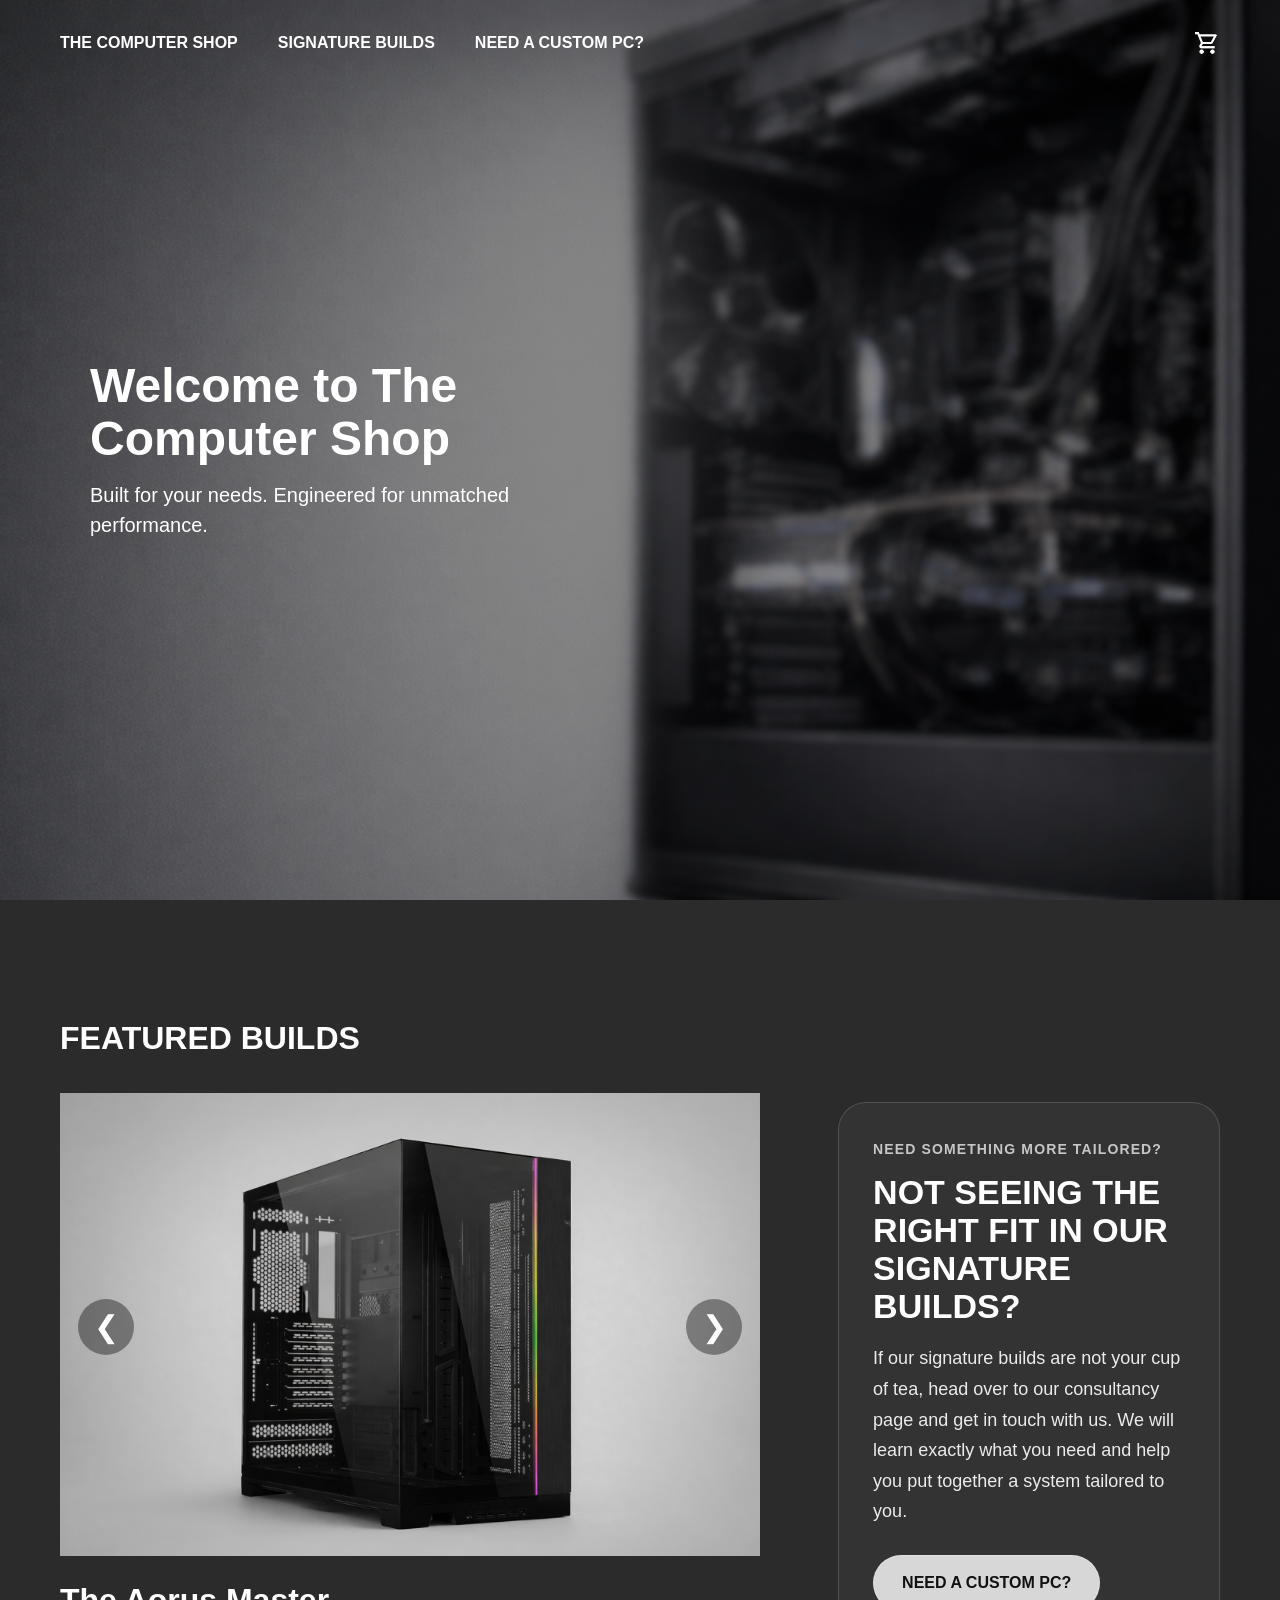
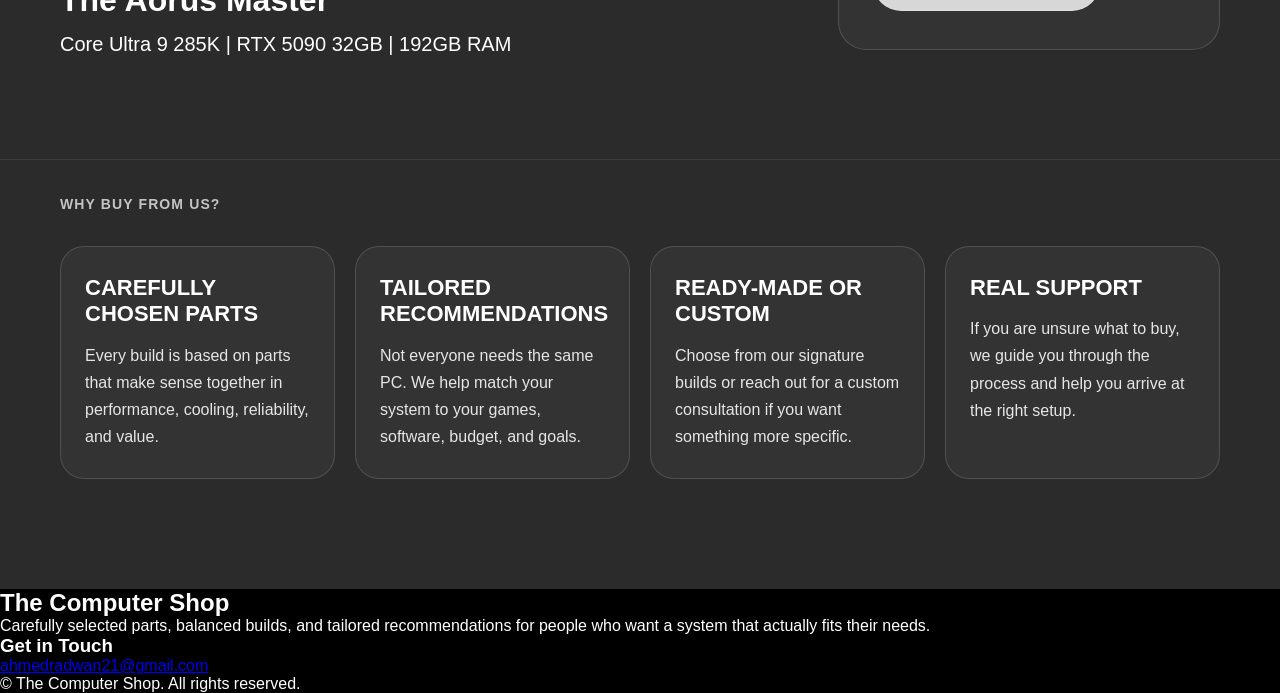
==== index.html @ 3eac86d7 "Update index.html" ====
<!DOCTYPE html>
<html lang="en">
<head>
  <meta charset="UTF-8" />
  <meta name="viewport" content="width=device-width, initial-scale=1.0" />
  <title>The Computer Shop</title>
  <link rel="icon" type="image/png" href="favicon.png" />
  <link rel="stylesheet" href="style.css" />
</head>
<body>
  <header class="navbar">
  <div class="nav-left">
    <a href="index.html" class="site-title">The Computer Shop</a>
<a href="signature-builds.html" class="nav-link">Signature Builds</a>
<a href="consultation.html" class="nav-link">Need a Custom PC?</a>
  </div>

  <div class="nav-right">
    <a href="cart.html" class="nav-cart-link" aria-label="Cart">
  <img src="cart-icon.png" alt="Cart">
  <span class="nav-cart-count">0</span>
</a>
  </div>
</header>

  <main>
    <section class="hero" id="home">
      <div class="overlay"></div>
      <div class="hero-content">
        <div class="text-box">
          <h1>Welcome to The Computer Shop</h1>
          <p>Built for your needs. Engineered for unmatched performance.</p>
        </div>
      </div>
    </section>

<section class="featured-builds featured-builds-split">
  <div class="featured-builds-split-layout">
    <div class="featured-builds-main">
      <div class="featured-builds-header">
        <h2>Featured Builds</h2>
      </div>

      <div class="featured-carousel">
        <div class="featured-carousel-window">
          <div class="featured-carousel-track">
            <article class="featured-slide active">
              <a href="build.html?build=build1" class="featured-image-link">
                <div class="featured-image-frame">
                  <img src="build1.png" alt="The Aorus Master">
                  <div class="carousel-progress">
                    <div class="carousel-progress-fill"></div>
                  </div>
                </div>
              </a>
              <div class="featured-slide-info">
                <h3>The Aorus Master</h3>
                <p>Core Ultra 9 285K | RTX 5090 32GB | 192GB RAM</p>
              </div>
            </article>

            <article class="featured-slide">
              <a href="build.html?build=build2" class="featured-image-link">
                <div class="featured-image-frame">
                  <img src="build2.png" alt="The Aorus Elite">
                  <div class="carousel-progress">
                    <div class="carousel-progress-fill"></div>
                  </div>
                </div>
              </a>
              <div class="featured-slide-info">
                <h3>The Aorus Elite</h3>
                <p>Core Ultra 7 265K | RTX 5070 Ti 16GB | 96GB RAM</p>
              </div>
            </article>

            <article class="featured-slide">
              <a href="build.html?build=build3" class="featured-image-link">
                <div class="featured-image-frame">
                  <img src="build3.png" alt="Aorus Core">
                  <div class="carousel-progress">
                    <div class="carousel-progress-fill"></div>
                  </div>
                </div>
              </a>
              <div class="featured-slide-info">
                <h3>Aorus Core</h3>
                <p>Core Ultra 5 245K | RTX 5060 Ti 16GB | 48GB RAM</p>
              </div>
            </article>

            <article class="featured-slide">
              <a href="build.html?build=build5" class="featured-image-link">
                <div class="featured-image-frame">
                  <img src="build5.png" alt="The Asus Strix">
                  <div class="carousel-progress">
                    <div class="carousel-progress-fill"></div>
                  </div>
                </div>
              </a>
              <div class="featured-slide-info">
                <h3>The Asus Strix</h3>
                <p>Core Ultra 7 265K | RTX 5070 Ti 16GB | 64GB RAM</p>
              </div>
            </article>
          </div>

          <button class="carousel-arrow carousel-arrow-left" aria-label="Previous build">&#10094;</button>
          <button class="carousel-arrow carousel-arrow-right" aria-label="Next build">&#10095;</button>
        </div>
      </div>
    </div>

    <aside class="featured-builds-side">
      <div class="featured-consultation-card">
        <p class="featured-consultation-eyebrow">Need something more tailored?</p>
        <h2>Not seeing the right fit in our Signature Builds?</h2>
        <p class="featured-consultation-text">
          If our signature builds are not your cup of tea, head over to our consultancy page and get in touch with us.
          We will learn exactly what you need and help you put together a system tailored to you.
        </p>
        <a href="consultation.html" class="featured-consultation-button">Need a Custom PC?</a>
      </div>
    </aside>
  </div>
</section>

<section class="about-section">
  <div class="about-section-inner">
    <div class="about-section-header">
      <p class="about-section-eyebrow">Why Buy From Us?</p>
    </div>

    <div class="about-grid">
      <article class="about-card">
        <h3>Carefully Chosen Parts</h3>
        <p>
          Every build is based on parts that make sense together in performance, cooling, reliability, and value.
        </p>
      </article>

      <article class="about-card">
        <h3>Tailored Recommendations</h3>
        <p>
          Not everyone needs the same PC. We help match your system to your games, software, budget, and goals.
        </p>
      </article>

      <article class="about-card">
        <h3>Ready-Made or Custom</h3>
        <p>
          Choose from our signature builds or reach out for a custom consultation if you want something more specific.
        </p>
      </article>

      <article class="about-card">
        <h3>Real Support</h3>
        <p>
          If you are unsure what to buy, we guide you through the process and help you arrive at the right setup.
        </p>
      </article>
    </div>
  </div>
</section>

<footer class="site-footer">
  <div class="site-footer-inner">
    <div class="site-footer-grid">
      <div class="site-footer-column site-footer-brand">
        <h2>The Computer Shop</h2>
        <p>
          Carefully selected parts, balanced builds, and tailored recommendations
          for people who want a system that actually fits their needs.
        </p>
      </div>

      <div class="site-footer-column">
        <h3>Get in Touch</h3>
        <ul class="site-footer-links">
          <li><a href="mailto:ahmedradwan21@gmail.com">ahmedradwan21@gmail.com</a></li>
        </ul>
      </div>
    </div>

    <div class="site-footer-bottom">
      <p>© The Computer Shop. All rights reserved.</p>
    </div>
  </div>
</footer>
  </main>

  <script src="script.js"></script>
</body>
</html>
---- style.css ----
* {
  margin: 0;
  padding: 0;
  box-sizing: border-box;
}

body {
  font-family: Arial, sans-serif;
  background-color: #000;
  color: white;
  opacity: 0;
  transition: opacity 0.4s ease;
}

body.page-visible {
  opacity: 1;
}

body.page-leaving {
  opacity: 0;
}

.navbar {
  position: absolute;
  top: 0;
  left: 0;
  width: 100%;
  padding: 30px 60px;
  z-index: 10;
  display: flex;
  align-items: center;
  justify-content: space-between;
}

.nav-left {
  display: flex;
  gap: 40px;
  align-items: center;
}

.nav-link {
  color: white;
  text-decoration: none;
  font-size: 16px;
  font-weight: bold;
  text-transform: uppercase;
}

.site-title {
  color: white;
  text-decoration: none;
  font-size: 16px;
  font-weight: bold;
  text-transform: uppercase;
}

.nav-right {
  display: flex;
  align-items: center;
  margin-left: auto;
}

.nav-cart-link {
  position: relative;
  text-decoration: none;
  display: flex;
  align-items: center;
  justify-content: center;
  opacity: 1;
  transition: opacity 0.2s ease;
}

.nav-cart-link img {
  width: 26px;
  height: 26px;
  display: block;
  object-fit: contain;
}

.nav-cart-link:hover {
  opacity: 0.72;
}

.nav-cart-count {
  position: absolute;
  top: -8px;
  right: -10px;
  min-width: 18px;
  height: 18px;
  padding: 0 5px;
  border-radius: 999px;
  background: #ffffff;
  color: #1f1f1f;
  font-size: 11px;
  font-weight: 700;
  line-height: 18px;
  text-align: center;
  display: none;
}

.hero {
  position: relative;
  width: 100%;
  height: 100vh;
  background-image: url("hero.png");
  background-size: cover;
  background-position: center;
  background-repeat: no-repeat;
}

.overlay {
  position: absolute;
  inset: 0;
  background: rgba(0, 0, 0, 0.45);
}

.hero-content {
  position: relative;
  z-index: 2;
  height: 100%;
  display: flex;
  align-items: center;
  padding: 0 60px;
}

.text-box {
  max-width: 600px;
  background: transparent;
  padding: 30px;
}

.text-box h1 {
  font-size: 48px;
  margin-bottom: 15px;
  line-height: 1.1;
}

.text-box p {
  font-size: 20px;
  line-height: 1.5;
}

/* Homepage featured builds carousel */

.featured-builds {
  background: #2a2b2a;
  padding: 120px 0 100px;
}

.featured-builds-split {
  padding: 120px 60px 100px;
}

.featured-builds-split-layout {
  max-width: 1400px;
  margin: 0 auto;
  display: grid;
  grid-template-columns: minmax(0, 1.65fr) minmax(360px, 0.9fr);
  gap: 78px;
  align-items: start;
}

.featured-builds-main {
  min-width: 0;
}

.featured-builds-split .featured-builds-header,
.featured-builds-split .featured-carousel {
  max-width: none;
  margin: 0;
  padding: 0;
}

.featured-builds-split .featured-builds-header {
  margin-bottom: 36px;
}

.featured-builds-split .featured-carousel-window {
  width: 100%;
  max-width: none;
}

.featured-builds-side {
  padding-top: 82px;
}

.featured-consultation-card {
  padding: 38px 34px;
  border: 1px solid rgba(255, 255, 255, 0.14);
  border-radius: 28px;
  background: rgba(255, 255, 255, 0.04);
}

.featured-consultation-eyebrow {
  font-size: 14px;
  font-weight: bold;
  letter-spacing: 0.08em;
  text-transform: uppercase;
  color: rgba(255, 255, 255, 0.72);
  margin-bottom: 16px;
}

.featured-consultation-card h2 {
  font-size: 34px;
  line-height: 1.12;
  margin-bottom: 18px;
  text-transform: uppercase;
}

.featured-consultation-text {
  font-size: 18px;
  line-height: 1.7;
  color: rgba(255, 255, 255, 0.9);
  margin-bottom: 28px;
}

.featured-consultation-button {
  display: inline-flex;
  align-items: center;
  justify-content: center;
  min-height: 56px;
  padding: 0 28px;
  border: 1px solid rgba(255, 255, 255, 0.22);
  border-radius: 999px;
  background: #d8d7d7;
  color: #111111;
  font-size: 16px;
  font-weight: bold;
  text-transform: uppercase;
  text-decoration: none;
  transition: background 0.2s ease, transform 0.2s ease;
}

.featured-consultation-button:hover {
  background: #cfcfcf;
}

.featured-consultation-button:active {
  transform: translateY(1px);
}

.featured-builds-header {
  width: 100%;
  max-width: 1200px;
  margin: 0 auto 36px;
  padding: 0 60px;
}

.featured-builds-header h2 {
  color: white;
  font-size: 32px;
  font-weight: bold;
  text-transform: uppercase;
}

.featured-carousel {
  width: 100%;
  max-width: 1200px;
  margin: 0 auto;
  padding: 0 60px;
}

.featured-carousel-window {
  position: relative;
  width: min(62%, 760px);
  margin: 0;
  overflow: hidden;
}

.featured-carousel-track {
  display: flex;
  width: 100%;
  transition: transform 0.8s cubic-bezier(0.22, 0.61, 0.36, 1);
  will-change: transform;
}

.featured-slide {
  flex: 0 0 100%;
  min-width: 100%;
  display: block;
}

.featured-image-frame {
  position: relative;
  width: 100%;
  overflow: hidden;
  background: rgba(255, 255, 255, 0.03);
}

.featured-image-link {
  display: block;
  text-decoration: none;
}

.featured-image-frame img {
  width: 100%;
  display: block;
}

.featured-slide-info {
  margin-top: 22px;
}

.featured-slide-info h3 {
  color: white;
  font-size: 32px;
  font-weight: bold;
  margin-bottom: 10px;
}

.featured-slide-info p {
  color: white;
  font-size: 20px;
  line-height: 1.5;
}

.carousel-progress {
  position: absolute;
  left: 0;
  right: 0;
  bottom: 0;
  height: 4px;
  background: rgba(255, 255, 255, 0.12);
  overflow: hidden;
}

.carousel-progress-fill {
  width: 0;
  height: 100%;
  background: #2A2B2A;
}

.carousel-arrow {
  position: absolute;
  top: 50%;
  transform: translateY(-50%);
  width: 56px;
  height: 56px;
  border: none;
  border-radius: 999px;
  background: rgba(0, 0, 0, 0.38);
  color: white;
  display: flex;
  align-items: center;
  justify-content: center;
  font-size: 30px;
  line-height: 1;
  cursor: pointer;
  z-index: 10;
  transition: background 0.2s ease, transform 0.2s ease;
}

.carousel-arrow:hover {
  background: rgba(0, 0, 0, 0.62);
}

.carousel-arrow-left {
  left: 18px;
}

.carousel-arrow-right {
  right: 18px;
}

/* Older builds page styles */

.builds-page {
  min-height: 100vh;
  background-color: #000;
  padding-top: 120px;
}

.builds-hero {
  text-align: center;
  padding: 20px 60px 30px;
}

.page-title {
  font-size: 48px;
  font-weight: bold;
  text-transform: uppercase;
}

.builds-layout {
  display: grid;
  grid-template-columns: 300px 1fr;
  gap: 35px;
  padding: 10px 60px 60px;
  align-items: start;
}

.filters-sidebar {
  background: #1a1a1a;
  padding: 10px 0;
}

.filter-group {
  border-top: 1px solid rgba(255, 255, 255, 0.12);
}

.filter-group:last-child {
  border-bottom: 1px solid rgba(255, 255, 255, 0.12);
}

.filter-header {
  width: 100%;
  background: transparent;
  border: none;
  color: white;
  padding: 24px 26px;
  display: flex;
  align-items: center;
  justify-content: space-between;
  font-size: 18px;
  font-weight: bold;
  text-align: left;
  cursor: pointer;
}

.filter-arrow {
  font-size: 24px;
  line-height: 1;
  transition: transform 0.2s ease;
}

.filter-options {
  display: none;
  padding: 0 26px 22px;
}

.filter-group.open .filter-options {
  display: block;
}

.filter-group.open .filter-arrow {
  transform: rotate(180deg);
}

.filter-options label {
  display: block;
  font-size: 15px;
  margin-bottom: 14px;
  color: rgba(255, 255, 255, 0.9);
  cursor: pointer;
}

.filter-options input {
  margin-right: 10px;
}

.builds-content {
  min-width: 0;
}

.builds-grid {
  display: grid;
  grid-template-columns: repeat(4, minmax(0, 1fr));
  gap: 20px;
}

.build-card {
  background: rgba(255, 255, 255, 0.04);
  border: 1px solid rgba(255, 255, 255, 0.08);
  overflow: hidden;
}

.build-image {
  width: 100%;
  height: 220px;
  object-fit: cover;
  display: block;
}

.build-specs {
  padding: 16px;
  font-size: 14px;
  line-height: 1.5;
  color: white;
}

.no-results {
  display: none;
  margin-top: 20px;
  padding: 18px;
  background: rgba(255, 255, 255, 0.04);
  border: 1px solid rgba(255, 255, 255, 0.08);
}

/* Signature builds page */

.signature-page {
  min-height: 100vh;
  background: #2a2b2a;
  padding-top: 120px;
}

.signature-header {
  text-align: center;
  padding: 20px 60px 35px;
}

.signature-header h1 {
  color: white;
  font-size: 16px;
  font-weight: bold;
  text-transform: uppercase;
}

.signature-layout {
  display: grid;
  grid-template-columns: 280px 1fr;
  gap: 50px;
  max-width: 1500px;
  margin: 260px auto 0;
  padding: 0 120px 60px;
  align-items: start;
}

.filters-panel {
  background: transparent;
  padding: 0 28px 0 0;
}

.filter-item {
  border-top: 1px solid rgba(255, 255, 255, 0.08);
}

.filter-item:last-child {
  border-bottom: 1px solid rgba(255, 255, 255, 0.08);
}

.filter-toggle {
  width: 100%;
  background: transparent;
  border: none;
  color: rgba(255, 255, 255, 0.94);
  display: flex;
  align-items: center;
  justify-content: space-between;
  padding: 34px 0;
  font-size: 21px;
  font-weight: 600;
  cursor: pointer;
  text-align: left;
}

.chevron {
  width: 10px;
  height: 10px;
  border-right: 1.5px solid rgba(255, 255, 255, 0.9);
  border-bottom: 1.5px solid rgba(255, 255, 255, 0.9);
  transform: rotate(45deg);
  transition: transform 0.2s ease;
  flex-shrink: 0;
  margin-right: 4px;
  font-size: 0;
}

.filter-content {
  max-height: 0;
  overflow: hidden;
  opacity: 0;
  transform: translateY(-8px);
  padding: 0;
  transition:
    max-height 0.42s ease,
    opacity 0.28s ease,
    transform 0.28s ease,
    padding 0.42s ease;
}

.filter-item.open .filter-content {
  max-height: 420px;
  opacity: 1;
  transform: translateY(0);
  padding: 8px 0 24px 0;
}

.filter-item.open .chevron {
  transform: rotate(225deg);
}

.filter-content label {
  position: relative;
  display: block;
  padding-left: 34px;
  color: rgba(255, 255, 255, 0.88);
  font-size: 19px;
  margin-bottom: 18px;
  cursor: pointer;
  user-select: none;
  transition: color 0.22s ease;
}

.filter-content label::before {
  content: "";
  position: absolute;
  left: 0;
  top: 5px;
  width: 14px;
  height: 14px;
  border: 1px solid rgba(255, 255, 255, 0.32);
  border-radius: 4px;
  background: rgba(255, 255, 255, 0.02);
  box-sizing: border-box;
  transition:
    border-color 0.22s ease,
    background-color 0.22s ease,
    box-shadow 0.22s ease,
    transform 0.18s ease;
}

.filter-content label::after {
  content: "";
  position: absolute;
  left: 5px;
  top: 6px;
  width: 4px;
  height: 8px;
  border-right: 1.6px solid rgba(255, 255, 255, 0.96);
  border-bottom: 1.6px solid rgba(255, 255, 255, 0.96);
  transform: rotate(45deg) scale(0.85);
  opacity: 0;
  transition: opacity 0.18s ease, transform 0.18s ease;
}

.filter-content input {
  position: absolute;
  opacity: 0;
  width: 0;
  height: 0;
  pointer-events: none;
}

.filter-content label:has(input:checked) {
  color: white;
  font-weight: 600;
}

.filter-content label:has(input:checked)::before {
  border-color: rgba(255, 255, 255, 0.78);
  background: rgba(255, 255, 255, 0.06);
  box-shadow: 0 0 0 1px rgba(255, 255, 255, 0.08) inset;
}

.filter-content label:has(input:checked)::after {
  opacity: 1;
  transform: rotate(45deg) scale(1);
}

.products-grid {
  display: grid;
  grid-template-columns: repeat(3, minmax(0, 1fr));
  gap: 20px;
}

.signature-products-top {
  display: flex;
  justify-content: flex-end;
  margin-bottom: 24px;
}

.sort-dropdown {
  position: relative;
}

.sort-button {
  min-width: 165px;
  height: 36px;
  padding: 0 14px;
  border: 1px solid rgba(255, 255, 255, 0.22);
  border-radius: 999px;
  background: rgba(255, 255, 255, 0.08);
  color: white;
  font-size: 14px;
  font-weight: bold;
  text-transform: uppercase;
  cursor: pointer;
  display: flex;
  align-items: center;
  justify-content: center;
  position: relative;
}

.sort-button::after {
  content: none;
}

.sort-menu {
  position: absolute;
  top: 100%;
  right: 0;
  min-width: 220px;
  background: #2a2b2a;
  border: 1px solid rgba(255, 255, 255, 0.22);
  border-radius: 18px;
  opacity: 0;
  visibility: hidden;
  transform: translateY(10px);
  transition: opacity 0.32s ease, transform 0.32s cubic-bezier(0.22, 1, 0.36, 1), visibility 0.32s ease;
  z-index: 20;
  overflow: hidden;
}

.sort-dropdown:hover .sort-menu {
  opacity: 1;
  visibility: visible;
  transform: translateY(0);
}

.sort-option {
  width: 100%;
  padding: 14px 16px;
  border: none;
  background: transparent;
  color: white;
  font-size: 15px;
  text-align: left;
  cursor: pointer;
}

.sort-option:hover {
  background: rgba(255, 255, 255, 0.08);
}

.sort-option.active {
  background: rgba(255, 255, 255, 0.12);
  font-weight: 600;
}

.product-card {
  background: transparent;
  border: none;
  overflow: hidden;
}

.product-card img {
  width: 100%;
  aspect-ratio: 3 / 2;
  height: auto;
  object-fit: cover;
  display: block;
  background: #fff;
}

.product-name {
  margin-top: 14px;
  margin-bottom: 6px;
  padding: 0;
  font-size: 18px;
  font-weight: bold;
  color: white;
}

.product-specs {
  padding: 0;
  color: white;
  font-size: 14px;
  line-height: 1.5;
}

.product-price {
  margin-top: 10px;
  font-size: 16px;
  font-weight: bold;
  color: white;
}

.product-link,
.product-link:visited,
.product-link:hover,
.product-link:active {
  display: block;
  color: inherit;
  text-decoration: none;
}

.product-link img,
.product-link .product-name,
.product-link .product-specs {
  transition: opacity 0.2s ease;
}

.product-link:hover img,
.product-link:hover .product-name,
.product-link:hover .product-specs {
  opacity: 0.72;
  text-decoration: none;
}

/* Build detail pages */

.build-detail-page {
  min-height: 100vh;
  background: #2a2b2a;
}

.build-detail-layout {
  max-width: 1500px;
  margin: 0 auto;
  padding: 25vh 60px 80px;
  display: flex;
  align-items: flex-start;
  gap: 70px;
}

.build-detail-page .featured-builds {
  padding: 0;
  flex: 0 0 720px;
}

.build-detail-page .featured-carousel {
  max-width: none;
  margin: 0;
  padding: 0;
  width: 100%;
}

.build-detail-page .featured-carousel-window {
  width: 720px;
  margin-left: -90px;
}

.build-detail-page .carousel-thumbnails {
  width: 720px;
  margin: 14px 0 0 -90px;
  display: flex;
  justify-content: center;
  gap: 10px;
}

.build-detail-page .carousel-thumbnail {
  width: 58px;
  height: 58px;
  border: 2px solid transparent;
  background: transparent;
  padding: 0;
  cursor: pointer;
  opacity: 0.65;
  overflow: hidden;
  flex: 0 0 58px;
  transition: opacity 0.2s ease, border-color 0.2s ease, transform 0.2s ease;
}

.build-detail-page .carousel-thumbnail img {
  width: 100%;
  height: 100%;
  object-fit: cover;
  display: block;
}

.build-detail-page .carousel-thumbnail.active {
  opacity: 1;
  border-color: rgba(255, 255, 255, 0.9);
}

.build-detail-page .carousel-thumbnail:hover {
  opacity: 1;
  transform: translateY(-2px);
}

.build-specs-panel {
  flex: 1;
  min-width: 320px;
  color: white;
  padding-top: 40px;
}

.build-detail-heading {
  margin: -24px 0 22px -90px;
  font-size: 42px;
  font-weight: bold;
  text-transform: uppercase;
  line-height: 1.1;
}

.build-section-heading {
  font-size: 28px;
  font-weight: bold;
  text-transform: uppercase;
  margin-bottom: 24px;
  line-height: 1.1;
}

.build-price {
  font-size: 20px;
  font-weight: normal;
  color: white;
  margin-bottom: 24px;
  line-height: 1.7;
}

.build-specs-list p {
  font-size: 20px;
  line-height: 1.7;
  margin-bottom: 12px;
}

.build-specs-list span {
  font-weight: bold;
}

.purchase-actions {
  margin-top: 30px;
  display: flex;
  flex-direction: column;
  gap: 18px;
  max-width: 460px;
}

.purchase-top-row {
  display: flex;
  align-items: center;
  gap: 18px;
}

.quantity-control {
  height: 56px;
  min-width: 170px;
  padding: 0 18px;
  border: 1px solid rgba(255, 255, 255, 0.22);
  border-radius: 999px;
  background: rgba(255, 255, 255, 0.08);
  display: flex;
  align-items: center;
  justify-content: space-between;
}

.quantity-button {
  border: none;
  background: transparent;
  color: white;
  font-size: 30px;
  line-height: 1;
  cursor: pointer;
  opacity: 1;
  transition: opacity 0.2s ease;
}

.quantity-button:hover {
  opacity: 0.72;
}

.quantity-value {
  width: 56px;
  min-width: 56px;
  border: none;
  outline: none;
  background: transparent;
  text-align: center;
  font-size: 18px;
  font-weight: bold;
  color: white;
  appearance: textfield;
  -moz-appearance: textfield;
}

.quantity-value::-webkit-outer-spin-button,
.quantity-value::-webkit-inner-spin-button {
  -webkit-appearance: none;
  margin: 0;
}

.quantity-value:focus {
  opacity: 0.85;
}

.add-to-cart-button,
.buy-now-button {
  height: 56px;
  padding: 0 26px;
  border: 1px solid rgba(255, 255, 255, 0.22);
  border-radius: 999px;
  color: white;
  font-size: 16px;
  font-weight: bold;
  text-transform: uppercase;
  cursor: pointer;
  transition: background 0.2s ease, opacity 0.2s ease, transform 0.2s ease;
}

.add-to-cart-button {
  flex: 1;
  min-width: 0;
  background: rgba(255, 255, 255, 0.08);
}

.buy-now-button {
  width: 100%;
  background: #D8D7D7;
  color: #111111;
}

.add-to-cart-button:hover {
  background: rgba(255, 255, 255, 0.14);
}

.buy-now-button:hover {
  background: #cfcfcf;
}

.add-to-cart-button:active,
.buy-now-button:active {
  transform: translateY(1px);
}

/* Cart page */

.cart-page {
  min-height: 100vh;
  background: #2a2b2a;
  padding-top: 140px;
}

.cart-layout {
  max-width: 1400px;
  margin: 0 auto;
  padding: 0 60px 80px;
  display: grid;
  grid-template-columns: minmax(0, 1fr) 360px;
  column-gap: 140px;
  row-gap: 0;
  align-items: start;
}

.cart-header h1 {
  font-size: 42px;
  font-weight: bold;
  text-transform: uppercase;
  margin-bottom: 30px;
}

.cart-items {
  display: grid;
  gap: 18px;
}

.cart-item {
  display: grid;
  grid-template-columns: 160px minmax(0, 1fr) 220px;
  gap: 16px;
  align-items: center;
  padding: 22px 0;
  background: transparent;
  border: none;
  border-bottom: 1px solid rgba(255, 255, 255, 0.12);
}

.cart-item-image {
  width: 160px;
  aspect-ratio: 3 / 2;
  object-fit: cover;
  display: block;
  background: #fff;
}

.cart-item-name {
  font-size: 22px;
  font-weight: bold;
  color: white;
  text-decoration: none;
}

.cart-item-name:hover {
  opacity: 0.8;
}

.cart-item-meta {
  margin-top: 8px;
  font-size: 16px;
  line-height: 1.6;
  color: rgba(255, 255, 255, 0.88);
}

.cart-quantity-control {
  margin-top: 18px;
}

.cart-quantity-value {
  pointer-events: none;
}

.cart-item-side {
  text-align: right;
  display: flex;
  flex-direction: column;
  align-items: flex-end;
  gap: 14px;
}

.cart-item-price {
  font-size: 20px;
  font-weight: bold;
  margin-bottom: 12px;
}

.cart-remove-button {
  height: 48px;
  padding: 0 22px;
  border: 1px solid rgba(255, 255, 255, 0.22);
  border-radius: 999px;
  background: rgba(255, 255, 255, 0.08);
  color: white;
  font-size: 14px;
  font-weight: bold;
  text-transform: uppercase;
  cursor: pointer;
}

.cart-remove-button:hover {
  background: rgba(255, 255, 255, 0.08);
}

.cart-empty {
  display: none;
  padding: 22px;
  background: transparent;
  border: none;
  font-size: 18px;
}

.cart-summary {
  display: none;
  margin-top: 0;
  margin-left: 25%;
  width: 130%;
  padding: 28px 30px;
  background: transparent;
  border: 1px solid rgba(255, 255, 255, 0.14);
  position: relative;
  top: 96px;
  box-sizing: border-box;
}

.cart-summary-title {
  font-size: 31.5px;
  font-weight: bold;
  line-height: 1.1;
  margin-bottom: 0;
  white-space: nowrap;
}

.cart-summary-total-row {
  display: flex;
  align-items: center;
  justify-content: space-between;
  gap: 20px;
  font-size: 22px;
  font-weight: bold;
  margin-top: 28px;
  padding-top: 28px;
  border-top: 1px solid rgba(255, 255, 255, 0.14);
}

.cart-summary-total-row strong {
  font-size: 22px;
  font-weight: 500;
}

.cart-summary-total-row strong {
  font-size: 22px;
}

.cart-summary-row {
  display: flex;
  align-items: center;
  justify-content: space-between;
  font-size: 22px;
  margin-bottom: 18px;
}

.cart-checkout-button {
  width: 100%;
  height: 56px;
  margin-top: 28px;
  padding: 0 26px;
  border: 1px solid rgba(255, 255, 255, 0.22);
  border-radius: 999px;
  background: #D8D7D7;
  color: #111111;
  font-size: 16px;
  font-weight: bold;
  text-transform: uppercase;
  cursor: pointer;
  box-sizing: border-box;
}

.cart-checkout-button:hover {
  background: rgba(255, 255, 255, 0.14);
}

/* Global loading overlay */

.page-loader {
  position: fixed;
  inset: 0;
  background: rgba(32, 32, 32, 0.42);
  display: flex;
  align-items: center;
  justify-content: center;
  opacity: 0;
  visibility: hidden;
  pointer-events: none;
   transition: opacity 0.12s ease, visibility 0.12s ease;
  z-index: 9999;
}

.page-loader.active {
  opacity: 1;
  visibility: visible;
  pointer-events: all;
}

.page-loader-spinner {
  width: 58px;
  height: 58px;
  border-radius: 50%;
  border: 4px solid rgba(255, 255, 255, 0.22);
  border-top-color: #ffffff;
  animation: pageLoaderSpin 0.8s linear infinite;
}

@keyframes pageLoaderSpin {
  to {
    transform: rotate(360deg);
  }
}

/* Homepage about section */

.about-section {
  background: #2a2b2a;
  padding: 36px 60px 110px;
  border-top: 1px solid rgba(255, 255, 255, 0.08);
}

.about-section-inner {
  max-width: 1400px;
  margin: 0 auto;
}

.about-section-header {
  max-width: 900px;
  margin-bottom: 34px;
}

.about-section-eyebrow {
  font-size: 14px;
  font-weight: bold;
  letter-spacing: 0.08em;
  text-transform: uppercase;
  color: rgba(255, 255, 255, 0.72);
  margin-bottom: 16px;
}

.about-section-header h2 {
  font-size: 40px;
  line-height: 1.12;
  text-transform: uppercase;
  margin-bottom: 18px;
}

.about-section-intro {
  font-size: 19px;
  line-height: 1.7;
  color: rgba(255, 255, 255, 0.9);
}

.about-grid {
  display: grid;
  grid-template-columns: repeat(4, minmax(0, 1fr));
  gap: 20px;
}

.about-card {
  padding: 28px 24px;
  border: 1px solid rgba(255, 255, 255, 0.14);
  border-radius: 24px;
  background: rgba(255, 255, 255, 0.04);
}

.about-card h3 {
  font-size: 22px;
  line-height: 1.2;
  margin-bottom: 14px;
  text-transform: uppercase;
}

.about-card p {
  font-size: 16px;
  line-height: 1.7;
  color: rgba(255, 255, 255, 0.88);
}

@media (max-width: 1100px) {
  .about-grid {
    grid-template-columns: repeat(2, minmax(0, 1fr));
  }
}

@media (max-width: 700px) {
  .about-section {
    padding: 0 25px 70px;
  }

  .about-section-header h2 {
    font-size: 34px;
  }

  .about-section-intro,
  .about-card p {
    font-size: 17px;
  }

  .about-grid {
    grid-template-columns: 1fr;
  }

  .about-card {
    padding: 24px 20px;
  }
}

/* Responsive */

@media (max-width: 1450px) {
  .builds-grid {
    grid-template-columns: repeat(3, minmax(0, 1fr));
  }

  .products-grid {
    grid-template-columns: repeat(3, minmax(0, 1fr));
  }
}

@media (max-width: 1100px) {
  .build-detail-layout {
    flex-direction: column;
    gap: 40px;
    padding: 180px 25px 50px;
  }

  .build-detail-page .featured-builds {
    flex: none;
    width: 100%;
  }

  .build-detail-page .featured-carousel-window {
    width: 100%;
    margin-left: 0;
  }

  .build-detail-page .carousel-thumbnails {
    width: 100%;
    margin: 18px 0 0 0;
  }

  .build-specs-panel {
    min-width: 0;
    padding-top: 0;
  }

  .build-detail-heading {
    margin-left: 0;
    font-size: 34px;
  }

  .build-section-heading {
    font-size: 24px;
  }

  .build-specs-list p {
    font-size: 18px;
  }

  .builds-layout,
  .signature-layout,
  .featured-builds-split-layout {
    grid-template-columns: 1fr;
  }

  .builds-grid,
  .products-grid {
    grid-template-columns: repeat(2, minmax(0, 1fr));
  }

  .featured-carousel-window {
    width: min(82%, 820px);
  }

  .featured-builds-side {
    padding-top: 10px;
  }
}

@media (max-width: 700px) {
  .navbar {
    padding: 20px 25px;
  }

  .nav-left {
    gap: 20px;
    flex-wrap: wrap;
  }

  .hero-content {
    padding: 0 25px;
  }

  .text-box h1,
  .page-title,
  .featured-builds-header h2,
  .featured-slide-info h3,
  .featured-consultation-card h2 {
    font-size: 34px;
  }

  .text-box p,
  .featured-slide-info p,
  .featured-consultation-text {
    font-size: 18px;
  }

  .builds-layout {
    padding: 10px 25px 40px;
  }

  .signature-layout {
    padding: 0 25px 40px;
  }

  .filters-panel {
    padding: 0 20px 0 0;
  }

  .builds-grid,
  .products-grid {
    grid-template-columns: 1fr;
  }

  .featured-builds {
    padding: 90px 0 70px;
  }

  .featured-builds-split {
    padding: 90px 25px 70px;
  }

  .featured-builds-header {
    padding: 0 25px;
  }

  .featured-builds-split .featured-builds-header {
    padding: 0;
  }

  .featured-carousel-window {
    width: calc(100% - 50px);
  }

  .featured-builds-split .featured-carousel-window {
    width: 100%;
  }

  .featured-consultation-card {
    padding: 28px 24px;
  }

  .carousel-arrow {
    width: 44px;
    height: 44px;
    font-size: 24px;
  }

  .carousel-arrow-left {
    left: 10px;
  }

  .carousel-arrow-right {
    right: 10px;
  }

  .cart-layout {
    padding: 0 25px 50px;
  }

  .cart-layout {
    grid-template-columns: 1fr;
  }

  .cart-item {
    grid-template-columns: 1fr;
  }

  .cart-item-image {
    width: 100%;
  }

  .cart-item-side {
    text-align: left;
    align-items: flex-start;
  }

  .purchase-top-row {
    flex-direction: column;
    align-items: stretch;
  }

  .quantity-control {
    width: 100%;
  }

  .purchase-actions {
    max-width: 100%;
  }
}

img {
  -webkit-user-drag: none;
}

.featured-image-frame,
.product-card img,
.build-image,
.cart-item-image,
.carousel-thumbnail,
.hero {
  position: relative;
  overflow: hidden;
}

/* Consultation page */

.consultation-page {
  min-height: 100vh;
  background: #2a2b2a;
  padding-top: 120px;
}

.consultation-hero {
  padding: 120px 60px 50px;
}

.consultation-hero-inner {
  max-width: 920px;
  margin: 0 auto;
}

.consultation-eyebrow {
  font-size: 14px;
  font-weight: bold;
  letter-spacing: 0.08em;
  text-transform: uppercase;
  color: rgba(255, 255, 255, 0.72);
  margin-bottom: 18px;
}

.consultation-hero h1 {
  font-size: 52px;
  line-height: 1.08;
  margin-bottom: 22px;
  text-transform: uppercase;
}

.consultation-intro {
  max-width: 840px;
  font-size: 20px;
  line-height: 1.7;
  color: rgba(255, 255, 255, 0.9);
}

.consultation-form-section {
  padding: 0 60px 90px;
}

.consultation-form-wrapper {
  max-width: 920px;
  margin: 0 auto;
}

.consultation-success {
  margin-bottom: 24px;
  padding: 18px 22px;
  border: 1px solid rgba(255, 255, 255, 0.18);
  background: rgba(255, 255, 255, 0.08);
  color: white;
  font-size: 17px;
  line-height: 1.6;
  border-radius: 18px;
}

.consultation-form {
  border: 1px solid rgba(255, 255, 255, 0.14);
  padding: 34px;
  background: rgba(255, 255, 255, 0.03);
  border-radius: 24px;
}

.consultation-grid {
  display: grid;
  grid-template-columns: repeat(2, minmax(0, 1fr));
  gap: 22px;
}

.consultation-field {
  display: flex;
  flex-direction: column;
}

.consultation-field-full {
  grid-column: 1 / -1;
}

.consultation-field label {
  font-size: 14px;
  font-weight: bold;
  letter-spacing: 0.04em;
  text-transform: uppercase;
  margin-bottom: 10px;
  color: rgba(255, 255, 255, 0.92);
}

.consultation-field input,
.consultation-field textarea {
  width: 100%;
  border: 1px solid rgba(255, 255, 255, 0.18);
  background: rgba(255, 255, 255, 0.06);
  color: white;
  font-size: 16px;
  padding: 16px 18px;
  outline: none;
  border-radius: 16px;
}

.consultation-field select {
  width: 100%;
  border: 1px solid rgba(255, 255, 255, 0.18);
  background: rgba(255, 255, 255, 0.06);
  color: white;
  font-size: 16px;
  padding: 16px 18px;
  outline: none;
  appearance: none;
  -webkit-appearance: none;
  -moz-appearance: none;
  border-radius: 16px;
  overflow: hidden;
}

.consultation-field select option {
  background: #2a2b2a;
  color: white;
  border-radius: 12px;
}

.consultation-field textarea {
  resize: vertical;
  min-height: 160px;
}

.consultation-field input::placeholder,
.consultation-field textarea::placeholder {
  color: rgba(255, 255, 255, 0.5);
}

.consultation-field input:focus,
.consultation-field select:focus,
.consultation-field textarea:focus {
  border-color: rgba(255, 255, 255, 0.4);
}

.consultation-submit-button {
  margin-top: 28px;
  width: 100%;
  height: 58px;
  border: 1px solid rgba(255, 255, 255, 0.22);
  border-radius: 999px;
  background: #d8d7d7;
  color: #111111;
  font-size: 16px;
  font-weight: bold;
  text-transform: uppercase;
  cursor: pointer;
}

.consultation-submit-button:hover {
  background: #cfcfcf;
}

@media (max-width: 900px) {
  .consultation-hero {
    padding: 90px 25px 40px;
  }

  .consultation-form-section {
    padding: 0 25px 60px;
  }

  .consultation-hero h1 {
    font-size: 36px;
  }

  .consultation-intro {
    font-size: 18px;
  }

  .consultation-form {
    padding: 22px;
  }

  .consultation-grid {
    grid-template-columns: 1fr;
  }

  .consultation-field-full {
    grid-column: auto;
  }
}

/* Homepage consultation CTA */

.consultation-cta {
  background: #2a2b2a;
  padding: 36px 60px 110px;
  border-top: 1px solid rgba(255, 255, 255, 0.08);
}

.consultation-cta-inner {
  max-width: 1200px;
  margin: 0 auto;
  padding: 42px 46px;
  border: 1px solid rgba(255, 255, 255, 0.14);
  border-radius: 28px;
  background: rgba(255, 255, 255, 0.04);
}

.consultation-cta-eyebrow {
  font-size: 14px;
  font-weight: bold;
  letter-spacing: 0.08em;
  text-transform: uppercase;
  color: rgba(255, 255, 255, 0.72);
  margin-bottom: 16px;
}

.consultation-cta-inner h2 {
  font-size: 40px;
  line-height: 1.12;
  margin-bottom: 18px;
  text-transform: uppercase;
}

.consultation-cta-text {
  max-width: 820px;
  font-size: 19px;
  line-height: 1.7;
  color: rgba(255, 255, 255, 0.9);
  margin-bottom: 28px;
}

.consultation-cta-button {
  display: inline-flex;
  align-items: center;
  justify-content: center;
  min-height: 56px;
  padding: 0 28px;
  border: 1px solid rgba(255, 255, 255, 0.22);
  border-radius: 999px;
  background: #d8d7d7;
  color: #111111;
  font-size: 16px;
  font-weight: bold;
  text-transform: uppercase;
  text-decoration: none;
  transition: background 0.2s ease, transform 0.2s ease;
}

.consultation-cta-button:hover {
  background: #cfcfcf;
}

.consultation-cta-button:active {
  transform: translateY(1px);
}

@media (max-width: 900px) {
  .consultation-cta {
    padding: 10px 25px 70px;
  }

  .consultation-cta-inner {
    padding: 28px 24px;
  }

  .consultation-cta-inner h2 {
    font-size: 32px;
  }

  .consultation-cta-text {
    font-size: 17px;
  }
}

/* Checkout page */

.checkout-page {
  min-height: 100vh;
  background: #2a2b2a;
  padding-top: 120px;
}

.checkout-layout {
  max-width: 1400px;
  margin: 0 auto;
  padding: 40px 60px 90px;
  display: grid;
  grid-template-columns: minmax(0, 1.2fr) 400px;
  gap: 60px;
  align-items: start;
}

.checkout-header {
  margin-bottom: 28px;
}

.checkout-eyebrow {
  font-size: 14px;
  font-weight: bold;
  letter-spacing: 0.08em;
  text-transform: uppercase;
  color: rgba(255, 255, 255, 0.72);
  margin-bottom: 16px;
}

.checkout-header h1 {
  font-size: 42px;
  line-height: 1.08;
  text-transform: uppercase;
  margin-bottom: 18px;
}

.checkout-intro {
  max-width: 760px;
  font-size: 19px;
  line-height: 1.7;
  color: rgba(255, 255, 255, 0.9);
}

.checkout-success {
  margin-bottom: 24px;
  padding: 18px 22px;
  border: 1px solid rgba(255, 255, 255, 0.18);
  background: rgba(255, 255, 255, 0.08);
  color: white;
  font-size: 17px;
  line-height: 1.6;
  border-radius: 18px;
}

.checkout-empty {
  display: none;
  margin-bottom: 24px;
  padding: 18px 22px;
  border: 1px solid rgba(255, 255, 255, 0.18);
  background: rgba(255, 255, 255, 0.08);
  color: white;
  font-size: 17px;
  line-height: 1.6;
  border-radius: 18px;
}

.checkout-form {
  border: 1px solid rgba(255, 255, 255, 0.14);
  padding: 34px;
  background: rgba(255, 255, 255, 0.03);
  border-radius: 24px;
}

.checkout-grid {
  display: grid;
  grid-template-columns: repeat(2, minmax(0, 1fr));
  gap: 22px;
}

.checkout-field {
  display: flex;
  flex-direction: column;
}

.checkout-field-full {
  grid-column: 1 / -1;
}

.checkout-field label {
  font-size: 14px;
  font-weight: bold;
  letter-spacing: 0.04em;
  text-transform: uppercase;
  margin-bottom: 10px;
  color: rgba(255, 255, 255, 0.92);
}

.checkout-field input,
.checkout-field textarea {
  width: 100%;
  border: 1px solid rgba(255, 255, 255, 0.18);
  background: rgba(255, 255, 255, 0.06);
  color: white;
  font-size: 16px;
  padding: 16px 18px;
  outline: none;
  border-radius: 16px;
}

.checkout-field select {
  width: 100%;
  border: 1px solid rgba(255, 255, 255, 0.18);
  background: rgba(255, 255, 255, 0.06);
  color: white;
  font-size: 16px;
  padding: 16px 18px;
  outline: none;
  border-radius: 16px;
  appearance: none;
  -webkit-appearance: none;
  -moz-appearance: none;
}

.checkout-field select option {
  background: #2a2b2a;
  color: white;
}

.checkout-field textarea {
  resize: vertical;
  min-height: 150px;
}

.checkout-field input::placeholder,
.checkout-field textarea::placeholder {
  color: rgba(255, 255, 255, 0.5);
}

.checkout-field input:focus,
.checkout-field select:focus,
.checkout-field textarea:focus {
  border-color: rgba(255, 255, 255, 0.4);
}

.checkout-helper {
  margin-top: 8px;
  font-size: 14px;
  line-height: 1.5;
  color: rgba(255, 255, 255, 0.66);
}

.checkout-helper-link,
.checkout-helper-link:visited,
.checkout-helper-link:active {
  color: inherit;
  text-decoration: underline;
  font: inherit;
  transition: opacity 0.2s ease;
}

.checkout-helper-link:hover {
  color: inherit;
  text-decoration: underline;
  font: inherit;
  opacity: 0.72;
}

.checkout-submit-button {
  margin-top: 28px;
  width: 100%;
  height: 58px;
  border: 1px solid rgba(255, 255, 255, 0.22);
  border-radius: 999px;
  background: #d8d7d7;
  color: #111111;
  font-size: 16px;
  font-weight: bold;
  text-transform: uppercase;
  cursor: pointer;
}

.checkout-submit-button:hover {
  background: #cfcfcf;
}

.checkout-summary {
  position: sticky;
  top: 140px;
  padding: 30px;
  border: 1px solid rgba(255, 255, 255, 0.14);
  border-radius: 24px;
  background: rgba(255, 255, 255, 0.03);
}

.checkout-summary-title {
  font-size: 31px;
  line-height: 1.1;
  margin-bottom: 12px;
}

.checkout-items {
  display: grid;
}

.checkout-item {
  display: grid;
  grid-template-columns: minmax(0, 1fr) auto;
  gap: 16px;
  padding: 16px 0;
  border-bottom: 1px solid rgba(255, 255, 255, 0.12);
}

.checkout-item-name {
  font-size: 18px;
  font-weight: bold;
  line-height: 1.3;
}

.checkout-item-meta {
  margin-top: 6px;
  font-size: 15px;
  line-height: 1.5;
  color: rgba(255, 255, 255, 0.84);
}

.checkout-item-price {
  font-size: 16px;
  font-weight: bold;
  white-space: nowrap;
}

.checkout-total-row {
  display: flex;
  align-items: center;
  justify-content: space-between;
  gap: 20px;
  font-size: 22px;
  font-weight: bold;
  margin-top: 20px;
  padding-top: 22px;
  border-top: 1px solid rgba(255, 255, 255, 0.14);
}

@media (max-width: 1100px) {
  .checkout-layout {
    grid-template-columns: 1fr;
  }

  .checkout-summary {
    position: static;
  }
}

@media (max-width: 700px) {
  .checkout-layout {
    padding: 30px 25px 70px;
  }

  .checkout-header h1 {
    font-size: 34px;
  }

  .checkout-intro {
    font-size: 17px;
  }

  .checkout-form {
    padding: 22px;
  }

  .checkout-grid {
    grid-template-columns: 1fr;
  }

  .checkout-field-full {
    grid-column: auto;
  }

  .checkout-summary {
    padding: 24px 20px;
  }

  .checkout-summary-title {
    font-size: 28px;
  }
}

/* Homepage minimal footer */

.site-footer-minimal {
  background: #232423;
  border-top: 1px solid rgba(255, 255, 255, 0.08);
  padding: 34px 60px 24px;
}

.site-footer-minimal-inner {
  max-width: 1400px;
  margin: 0 auto;
}

.site-footer-minimal-top h2 {
  color: white;
  font-size: 26px;
  line-height: 1.1;
  text-transform: uppercase;
  margin-bottom: 12px;
}

.site-footer-minimal-top p {
  max-width: 620px;
  color: rgba(255, 255, 255, 0.82);
  font-size: 16px;
  line-height: 1.7;
}

.site-footer-minimal-bottom {
  margin-top: 24px;
  padding-top: 18px;
  border-top: 1px solid rgba(255, 255, 255, 0.08);
}

.site-footer-minimal-bottom p {
  color: rgba(255, 255, 255, 0.62);
  font-size: 14px;
  line-height: 1.5;
}

@media (max-width: 900px) {
  .site-footer-minimal {
    padding: 30px 25px 22px;
  }

  .site-footer-minimal-top h2 {
    font-size: 22px;
  }

  .site-footer-minimal-top p {
    font-size: 15px;
  }
}
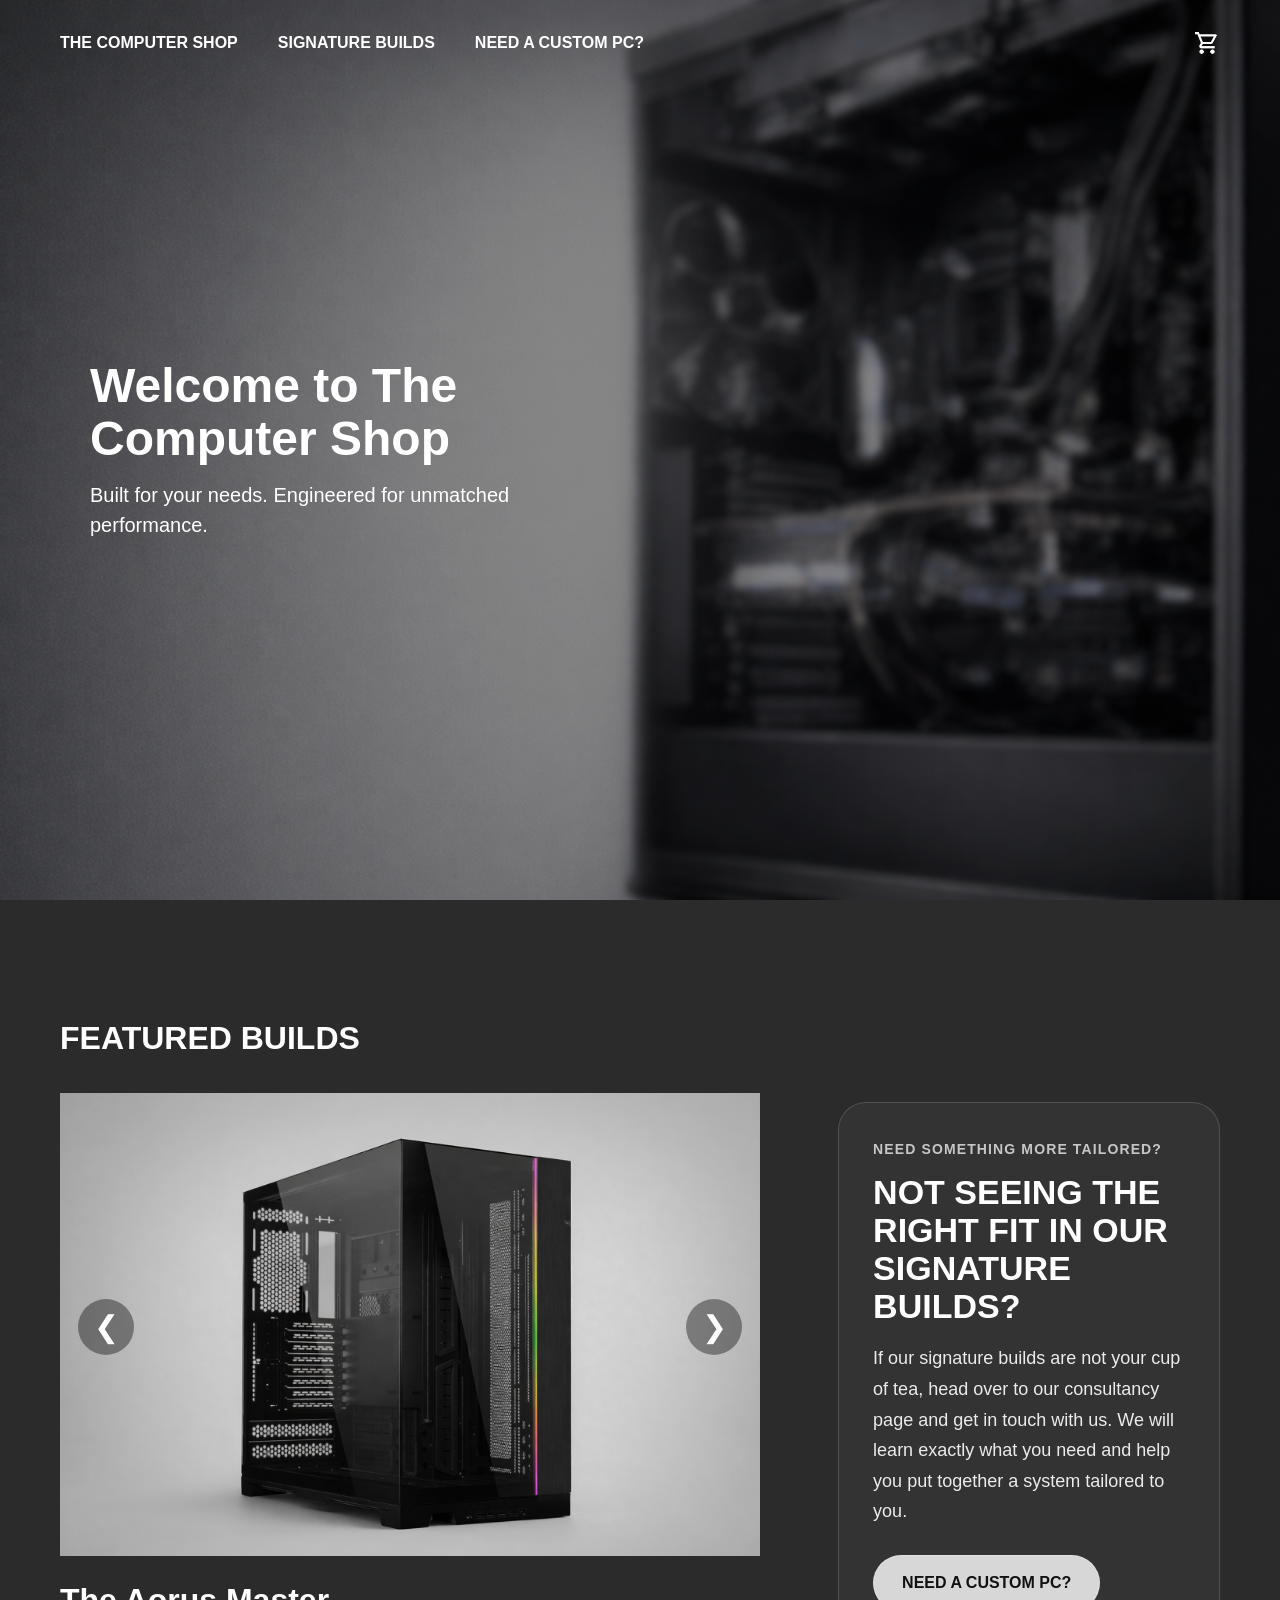
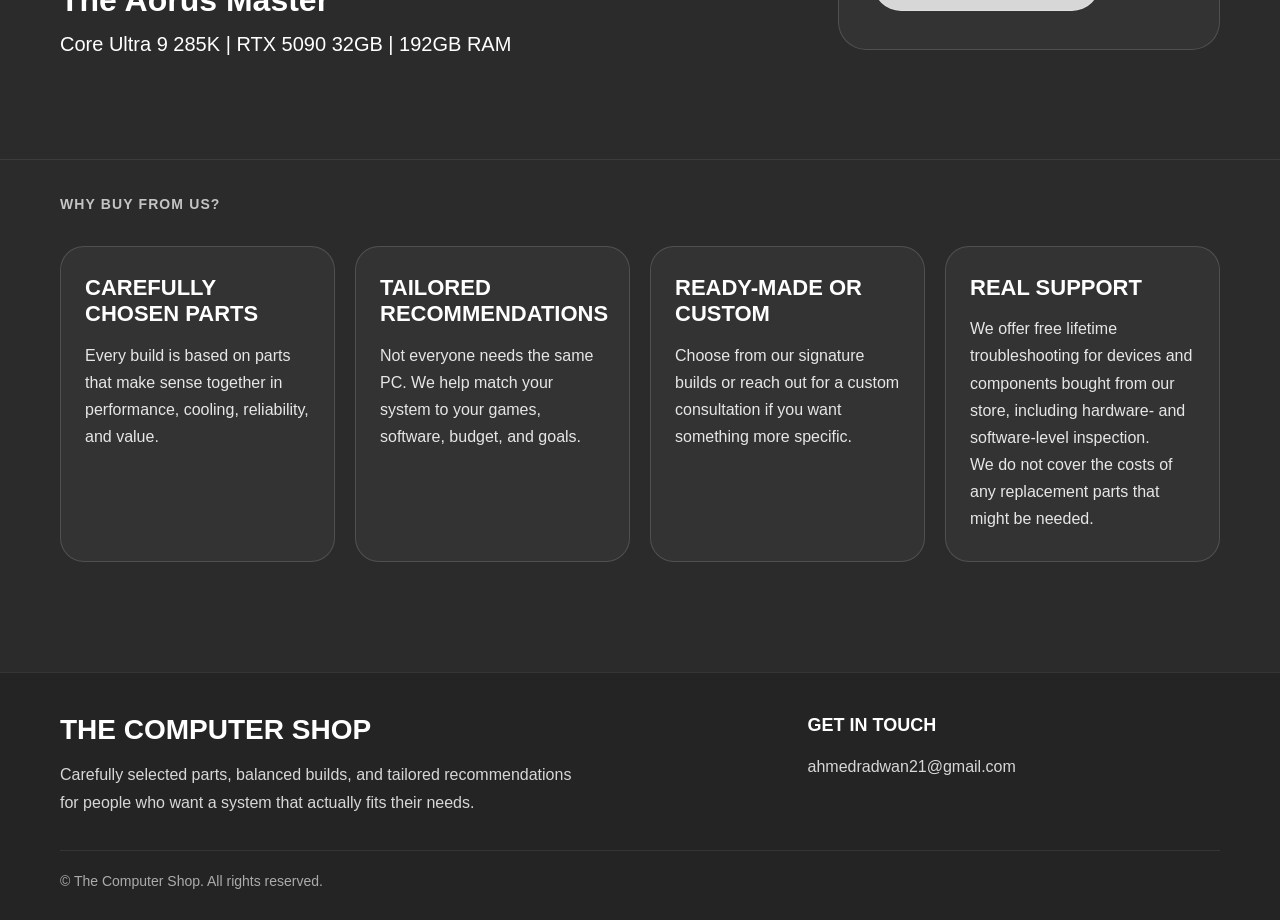
==== commit 65f0e401: "Update index.html" ====
--- a/index.html
+++ b/index.html
@@ -153,12 +153,15 @@
         </p>
       </article>
 
-      <article class="about-card">
-        <h3>Real Support</h3>
-        <p>
-          If you are unsure what to buy, we guide you through the process and help you arrive at the right setup.
-        </p>
-      </article>
+<article class="about-card">
+  <h3>Real Support</h3>
+  <p>
+    We offer free lifetime troubleshooting for devices and components bought from our store, including hardware- and software-level inspection.
+  </p>
+  <p class="about-card-note">
+    We do not cover the costs of any replacement parts that might be needed.
+  </p>
+</article>
     </div>
   </div>
 </section>
--- a/style.css
+++ b/style.css
@@ -2089,57 +2089,97 @@
     font-size: 28px;
   }
 }
-
-/* Homepage minimal footer */
-
-.site-footer-minimal {
+/* Homepage footer */
+
+.site-footer {
   background: #232423;
   border-top: 1px solid rgba(255, 255, 255, 0.08);
-  padding: 34px 60px 24px;
-}
-
-.site-footer-minimal-inner {
+  padding: 42px 60px 28px;
+}
+
+.site-footer-inner {
   max-width: 1400px;
   margin: 0 auto;
 }
 
-.site-footer-minimal-top h2 {
-  color: white;
-  font-size: 26px;
+.site-footer-grid {
+  display: grid;
+  grid-template-columns: 1.5fr 0.9fr;
+  gap: 60px;
+  align-items: start;
+}
+
+.site-footer-column h2,
+.site-footer-column h3 {
+  color: white;
+  text-transform: uppercase;
+}
+
+.site-footer-column h2 {
+  font-size: 28px;
   line-height: 1.1;
-  text-transform: uppercase;
-  margin-bottom: 12px;
-}
-
-.site-footer-minimal-top p {
-  max-width: 620px;
-  color: rgba(255, 255, 255, 0.82);
+  margin-bottom: 16px;
+}
+
+.site-footer-column h3 {
+  font-size: 18px;
+  line-height: 1.2;
+  margin-bottom: 18px;
+}
+
+.site-footer-brand p {
+  max-width: 520px;
   font-size: 16px;
   line-height: 1.7;
-}
-
-.site-footer-minimal-bottom {
-  margin-top: 24px;
-  padding-top: 18px;
+  color: rgba(255, 255, 255, 0.82);
+}
+
+.site-footer-links {
+  list-style: none;
+  padding: 0;
+  margin: 0;
+}
+
+.site-footer-links li + li {
+  margin-top: 12px;
+}
+
+.site-footer-links a,
+.site-footer-links a:visited {
+  color: rgba(255, 255, 255, 0.82);
+  text-decoration: none;
+  font-size: 16px;
+  line-height: 1.6;
+  transition: opacity 0.2s ease;
+}
+
+.site-footer-links a:hover {
+  opacity: 0.72;
+}
+
+.site-footer-bottom {
+  margin-top: 34px;
+  padding-top: 20px;
   border-top: 1px solid rgba(255, 255, 255, 0.08);
 }
 
-.site-footer-minimal-bottom p {
+.site-footer-bottom p {
   color: rgba(255, 255, 255, 0.62);
   font-size: 14px;
   line-height: 1.5;
 }
 
 @media (max-width: 900px) {
-  .site-footer-minimal {
-    padding: 30px 25px 22px;
-  }
-
-  .site-footer-minimal-top h2 {
-    font-size: 22px;
-  }
-
-  .site-footer-minimal-top p {
-    font-size: 15px;
-  }
-}
+  .site-footer {
+    padding: 36px 25px 24px;
+  }
+
+  .site-footer-grid {
+    grid-template-columns: 1fr;
+    gap: 28px;
+  }
+
+  .site-footer-column h2 {
+    font-size: 24px;
+  }
+}
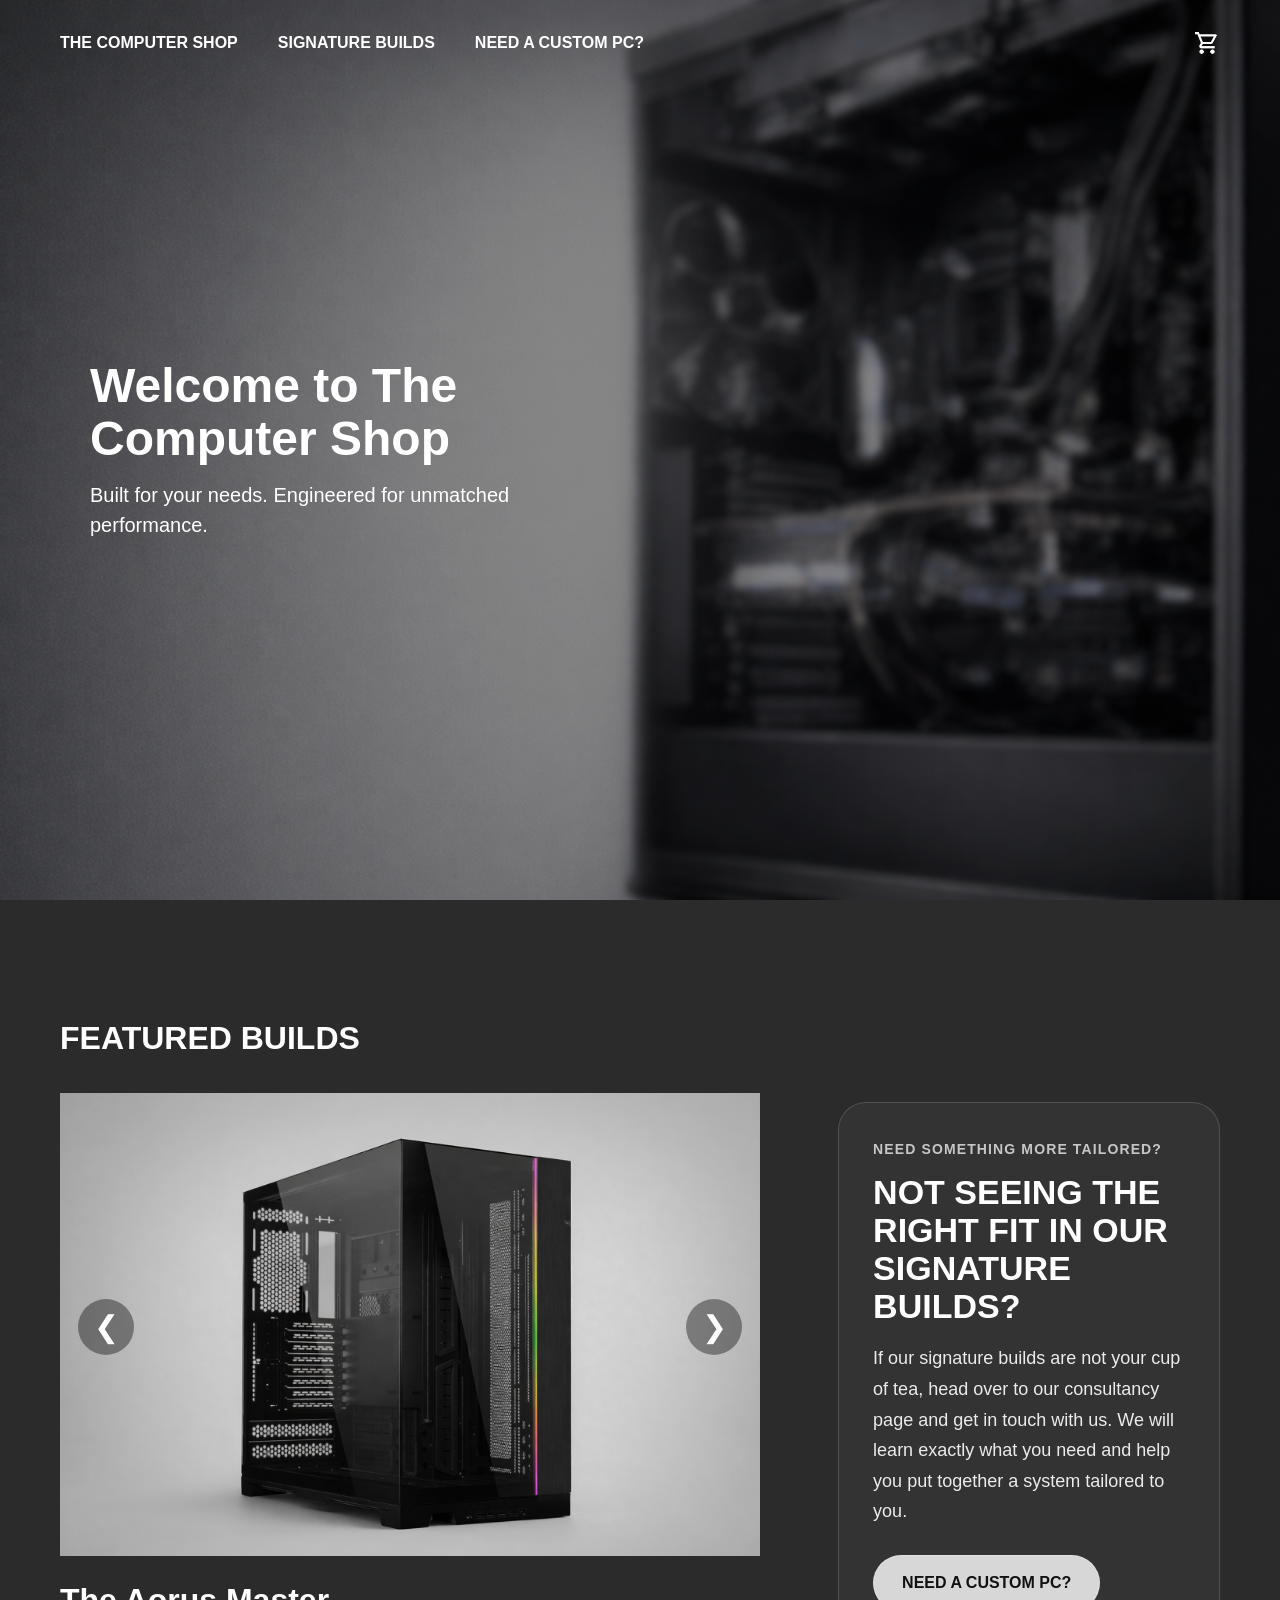
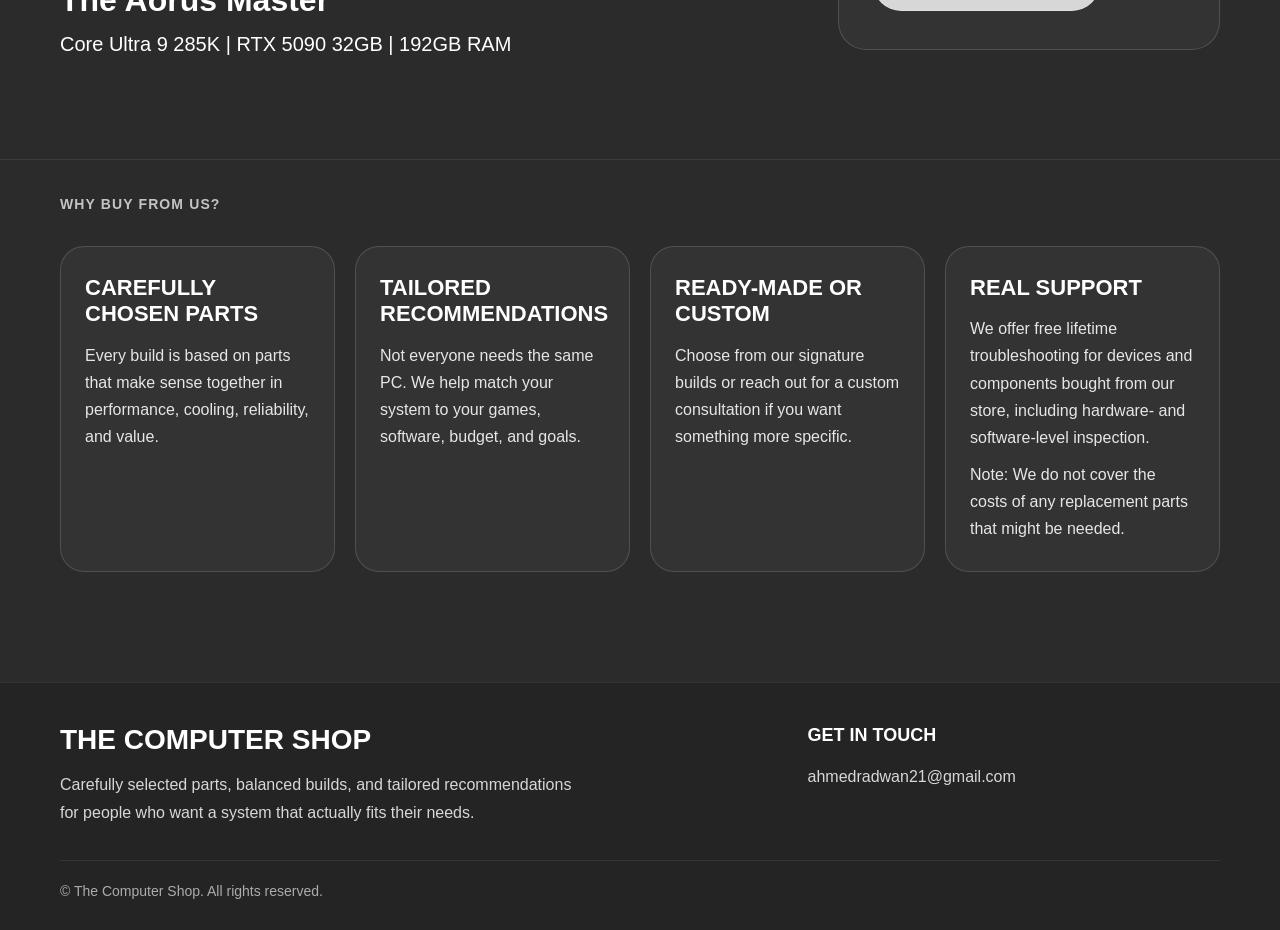
==== commit df876a24: "Update index.html" ====
--- a/index.html
+++ b/index.html
@@ -159,7 +159,7 @@
     We offer free lifetime troubleshooting for devices and components bought from our store, including hardware- and software-level inspection.
   </p>
   <p class="about-card-note">
-    We do not cover the costs of any replacement parts that might be needed.
+    Note: We do not cover the costs of any replacement parts that might be needed.
   </p>
 </article>
     </div>
--- a/style.css
+++ b/style.css
@@ -1292,6 +1292,13 @@
   color: rgba(255, 255, 255, 0.88);
 }
 
+.about-card-note {
+  margin-top: 10px;
+  font-size: 14px;
+  line-height: 1.6;
+  color: rgba(255, 255, 255, 0.58);
+}
+
 @media (max-width: 1100px) {
   .about-grid {
     grid-template-columns: repeat(2, minmax(0, 1fr));
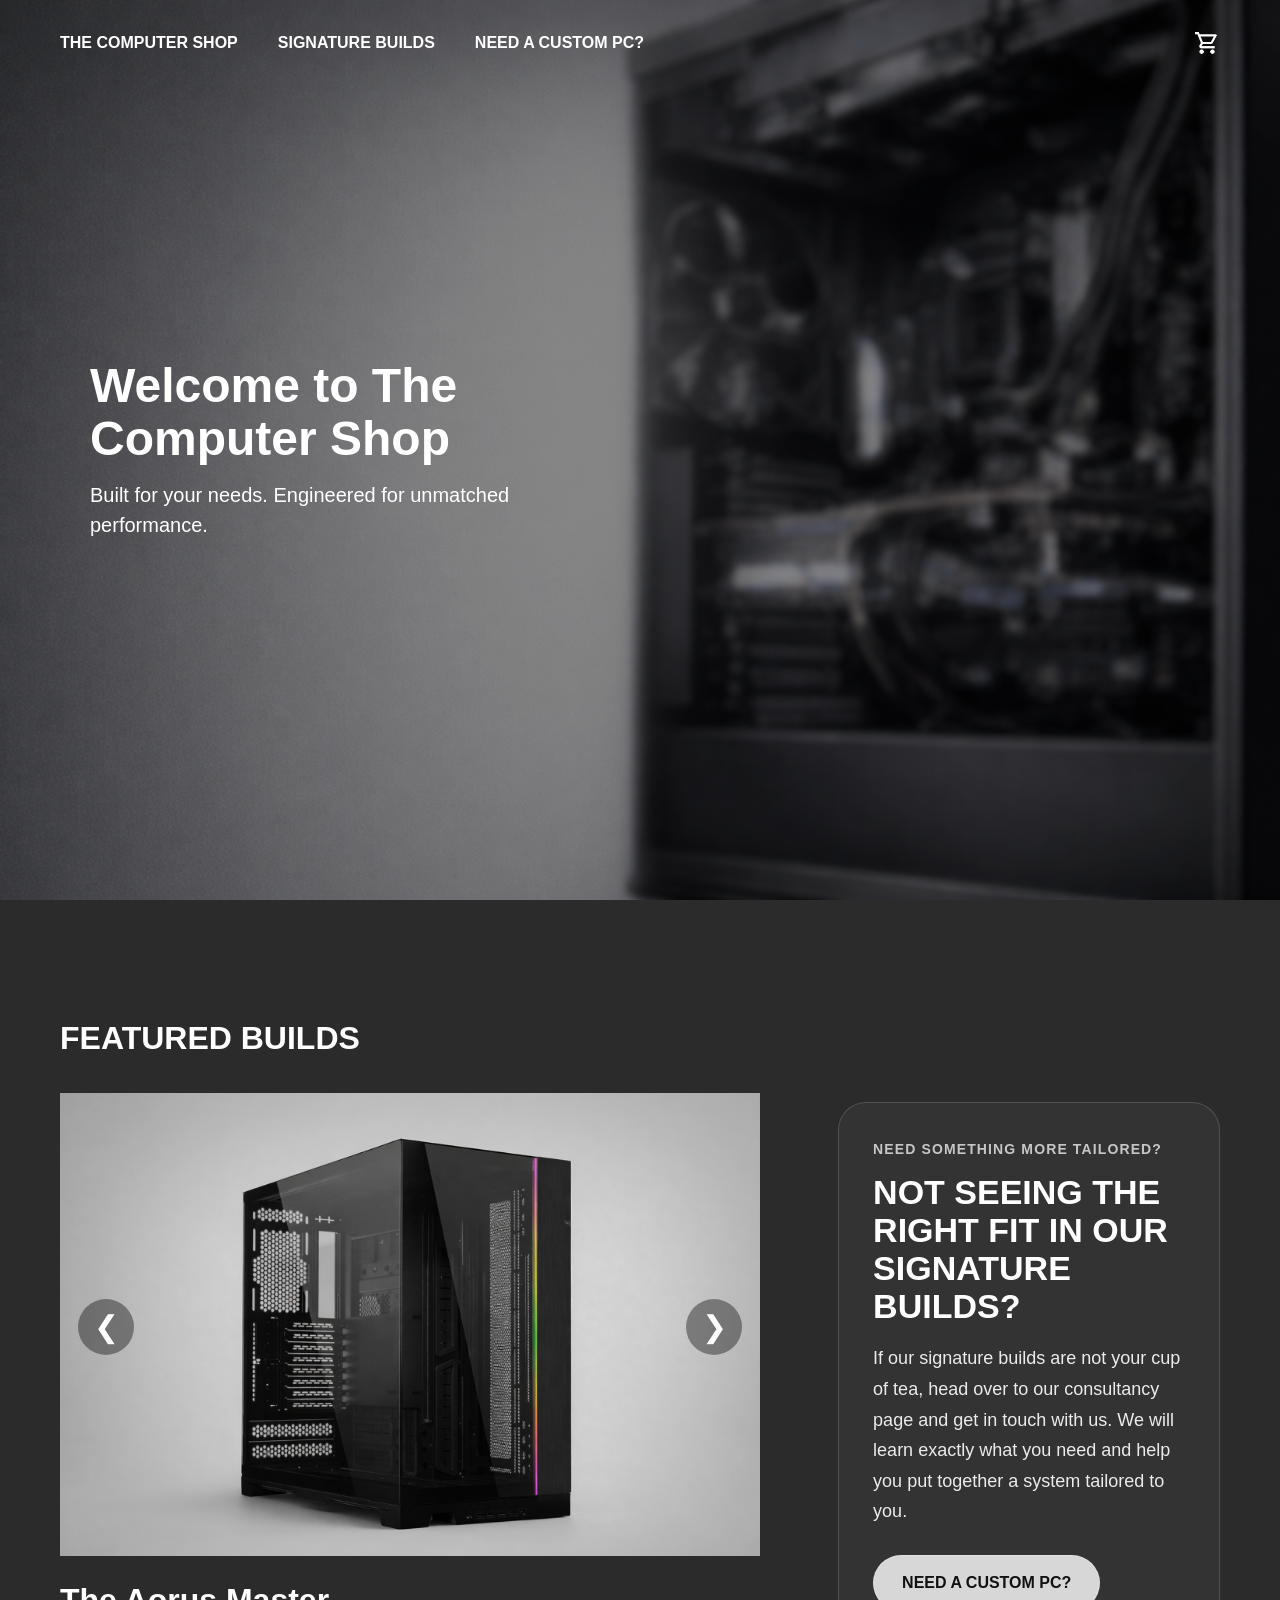
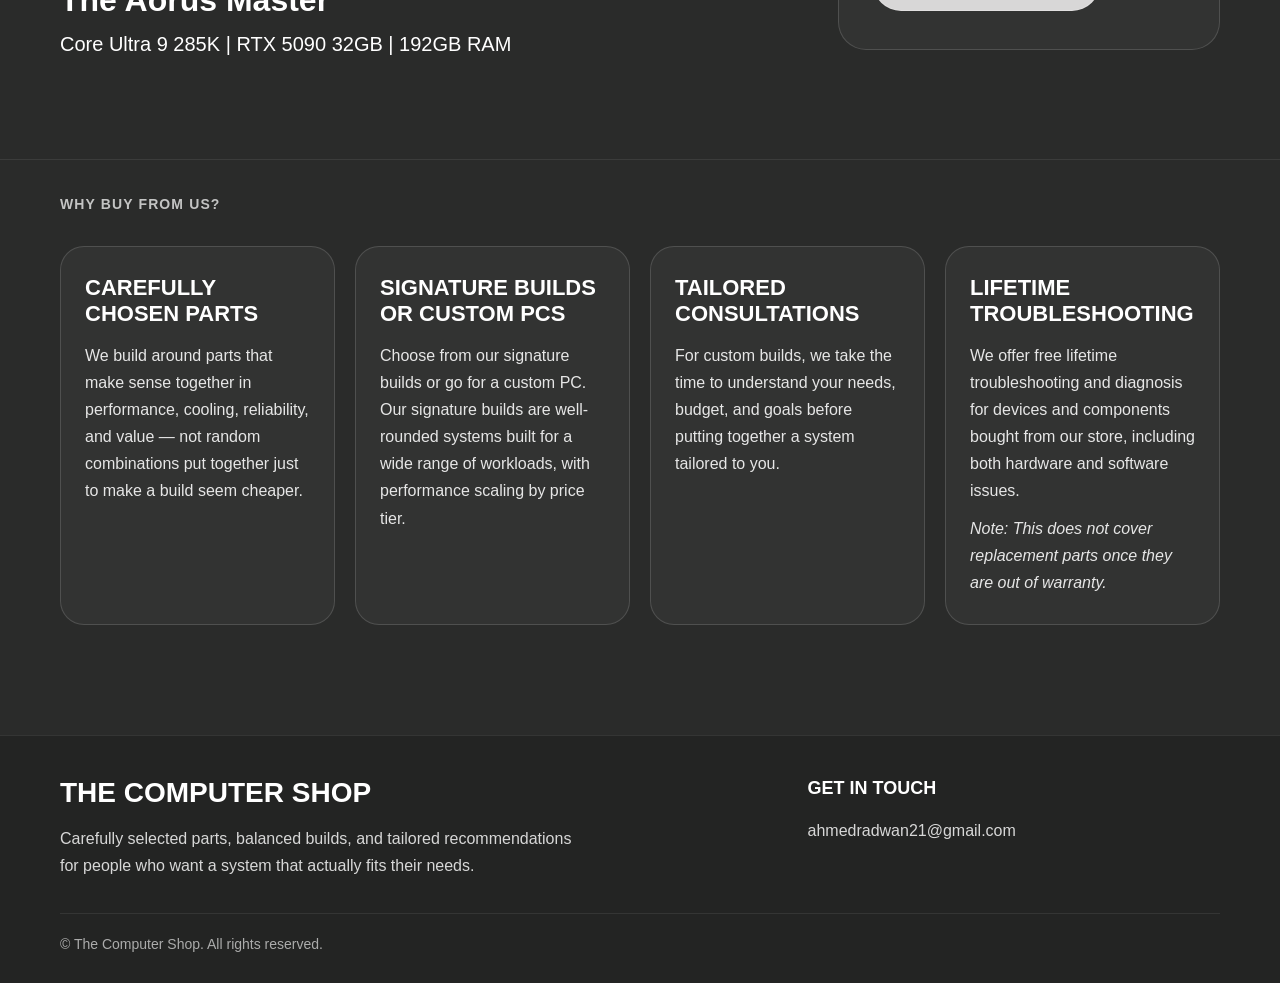
==== commit 0cdcee87: "Update index.html" ====
--- a/index.html
+++ b/index.html
@@ -132,34 +132,34 @@
     </div>
 
     <div class="about-grid">
-      <article class="about-card">
-        <h3>Carefully Chosen Parts</h3>
-        <p>
-          Every build is based on parts that make sense together in performance, cooling, reliability, and value.
-        </p>
-      </article>
-
-      <article class="about-card">
-        <h3>Tailored Recommendations</h3>
-        <p>
-          Not everyone needs the same PC. We help match your system to your games, software, budget, and goals.
-        </p>
-      </article>
-
-      <article class="about-card">
-        <h3>Ready-Made or Custom</h3>
-        <p>
-          Choose from our signature builds or reach out for a custom consultation if you want something more specific.
-        </p>
-      </article>
+<article class="about-card">
+  <h3>Carefully Chosen Parts</h3>
+  <p>
+    We build around parts that make sense together in performance, cooling, reliability, and value — not random combinations put together just to make a build seem cheaper.
+  </p>
+</article>
 
 <article class="about-card">
-  <h3>Real Support</h3>
+  <h3>Signature Builds or Custom PCs</h3>
   <p>
-    We offer free lifetime troubleshooting for devices and components bought from our store, including hardware- and software-level inspection.
+    Choose from our signature builds or go for a custom PC. Our signature builds are well-rounded systems built for a wide range of workloads, with performance scaling by price tier.
+  </p>
+</article>
+
+<article class="about-card">
+  <h3>Tailored Consultations</h3>
+  <p>
+    For custom builds, we take the time to understand your needs, budget, and goals before putting together a system tailored to you.
+  </p>
+</article>
+
+<article class="about-card">
+  <h3>Lifetime Troubleshooting</h3>
+  <p>
+    We offer free lifetime troubleshooting and diagnosis for devices and components bought from our store, including both hardware and software issues.
   </p>
   <p class="about-card-note">
-    Note: We do not cover the costs of any replacement parts that might be needed.
+    Note: This does not cover replacement parts once they are out of warranty.
   </p>
 </article>
     </div>
--- a/style.css
+++ b/style.css
@@ -1294,9 +1294,10 @@
 
 .about-card-note {
   margin-top: 10px;
-  font-size: 14px;
+  font-size: 13px;
   line-height: 1.6;
-  color: rgba(255, 255, 255, 0.58);
+  color: rgba(255, 255, 255, 0.52);
+  font-style: italic;
 }
 
 @media (max-width: 1100px) {
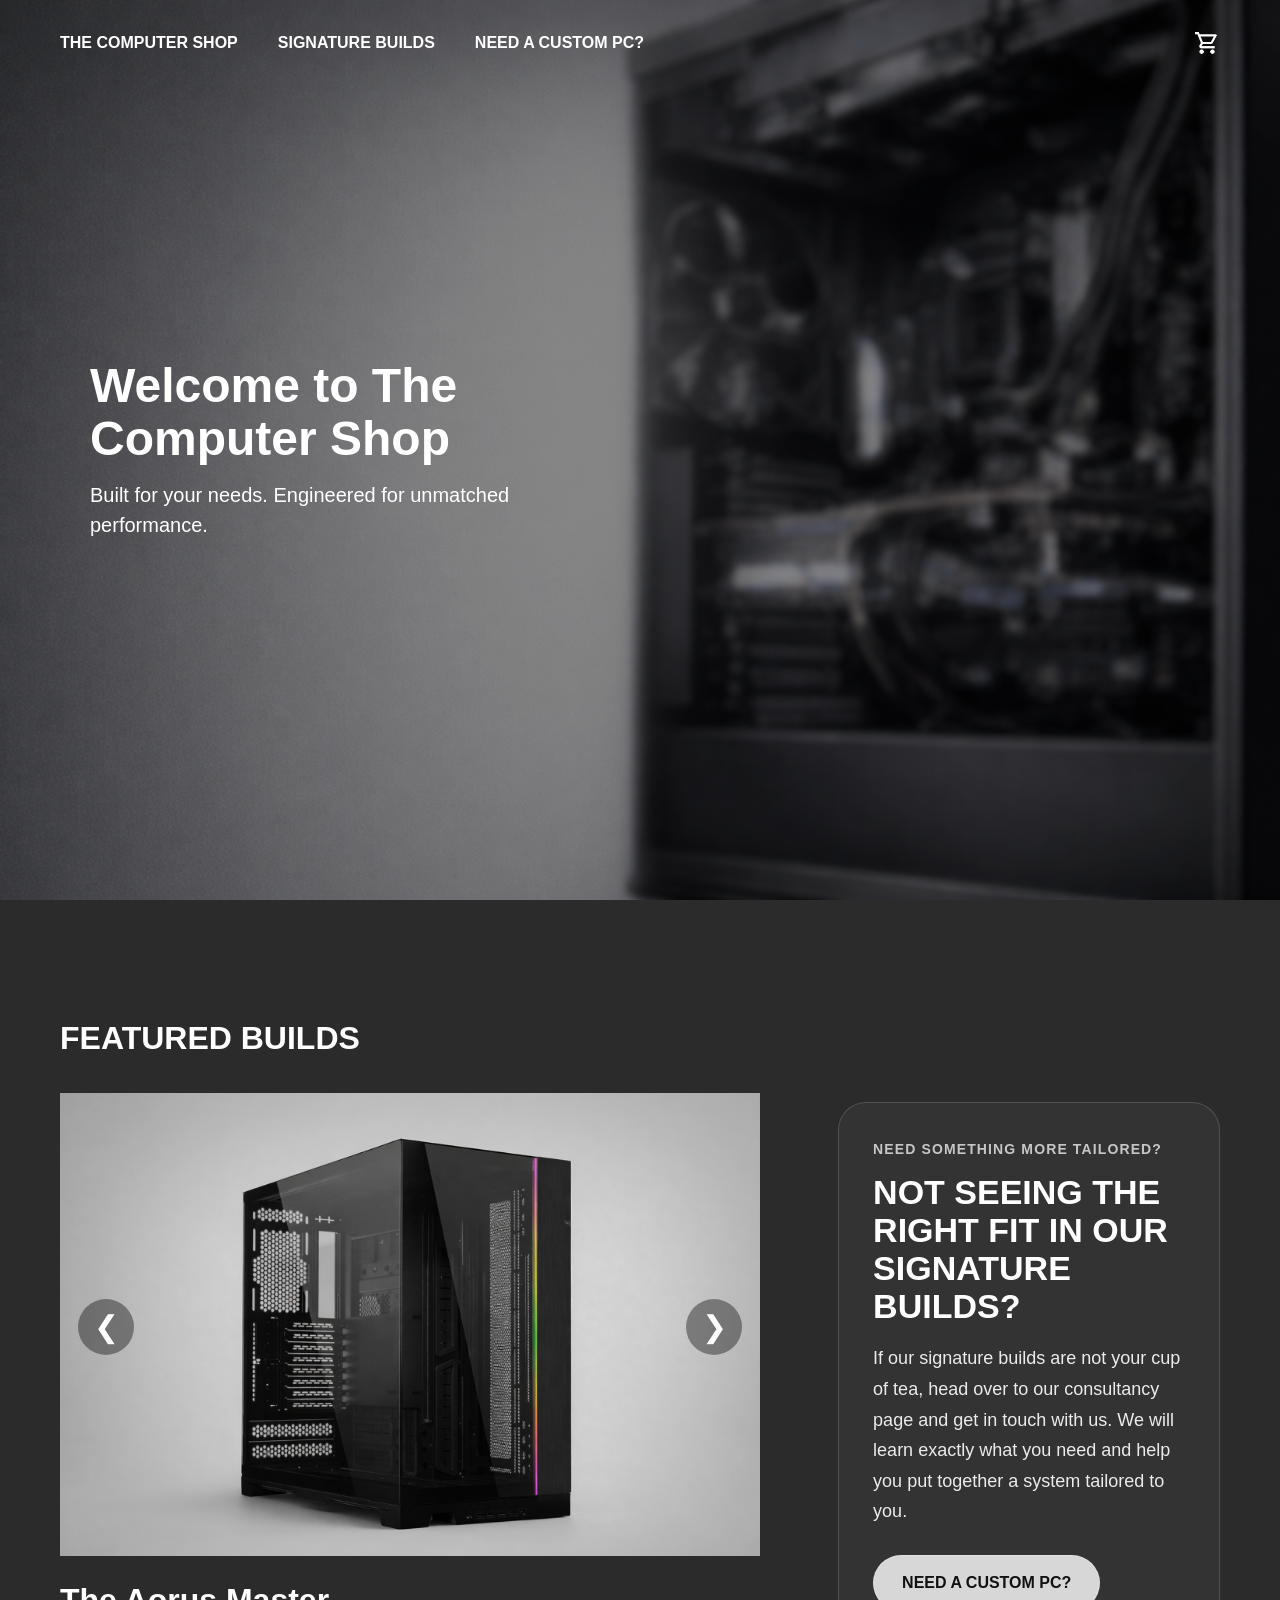
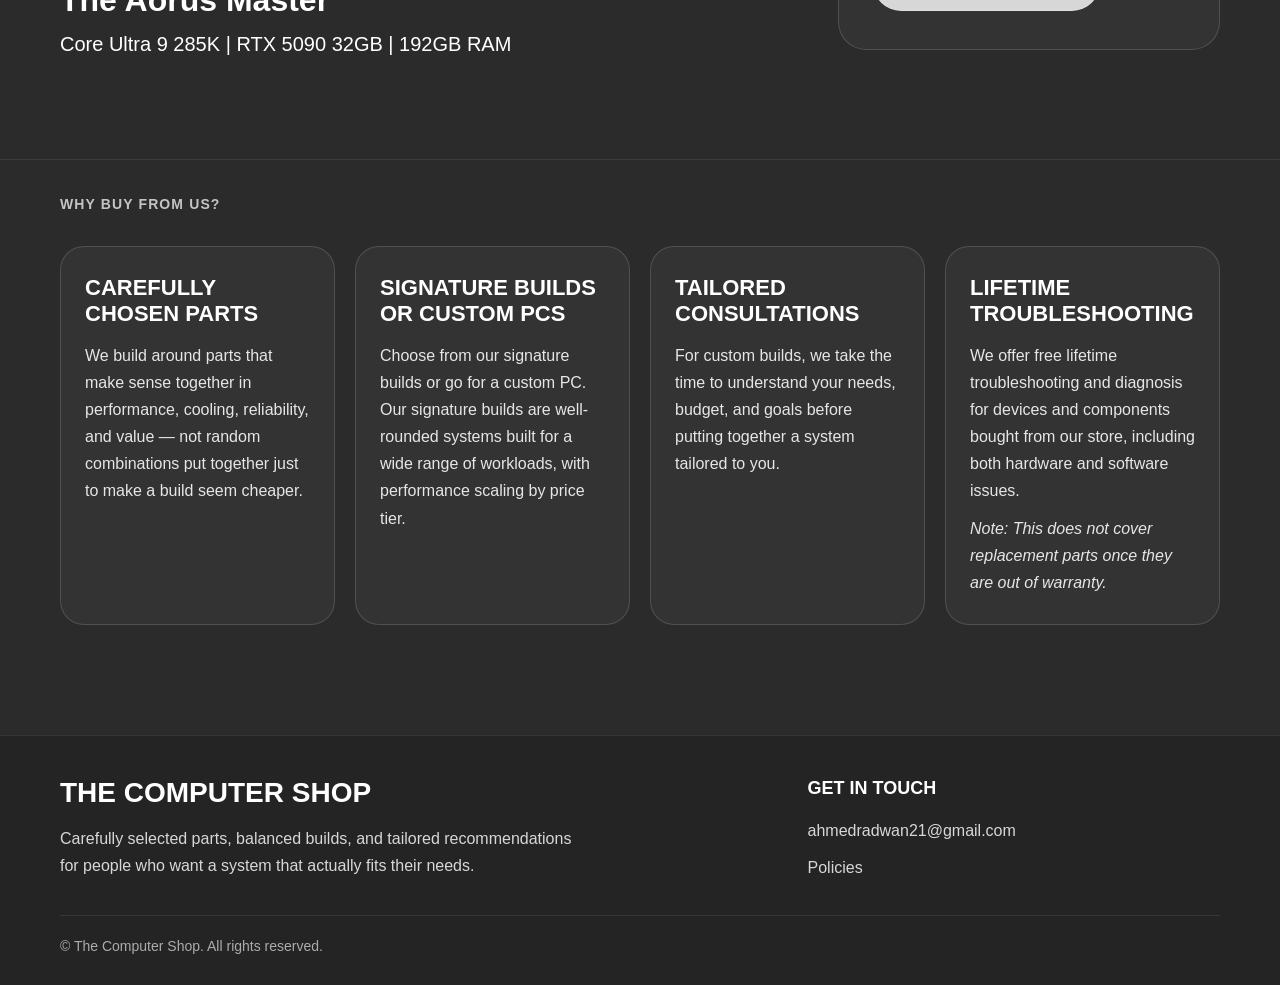
==== commit 86a379f0: "Update index.html" ====
--- a/index.html
+++ b/index.html
@@ -177,12 +177,13 @@
         </p>
       </div>
 
-      <div class="site-footer-column">
-        <h3>Get in Touch</h3>
-        <ul class="site-footer-links">
-          <li><a href="mailto:ahmedradwan21@gmail.com">ahmedradwan21@gmail.com</a></li>
-        </ul>
-      </div>
+<div class="site-footer-column">
+  <h3>Get in Touch</h3>
+  <ul class="site-footer-links">
+    <li><a href="mailto:ahmedradwan21@gmail.com">ahmedradwan21@gmail.com</a></li>
+    <li><a href="policies.html">Policies</a></li>
+  </ul>
+</div>
     </div>
 
     <div class="site-footer-bottom">
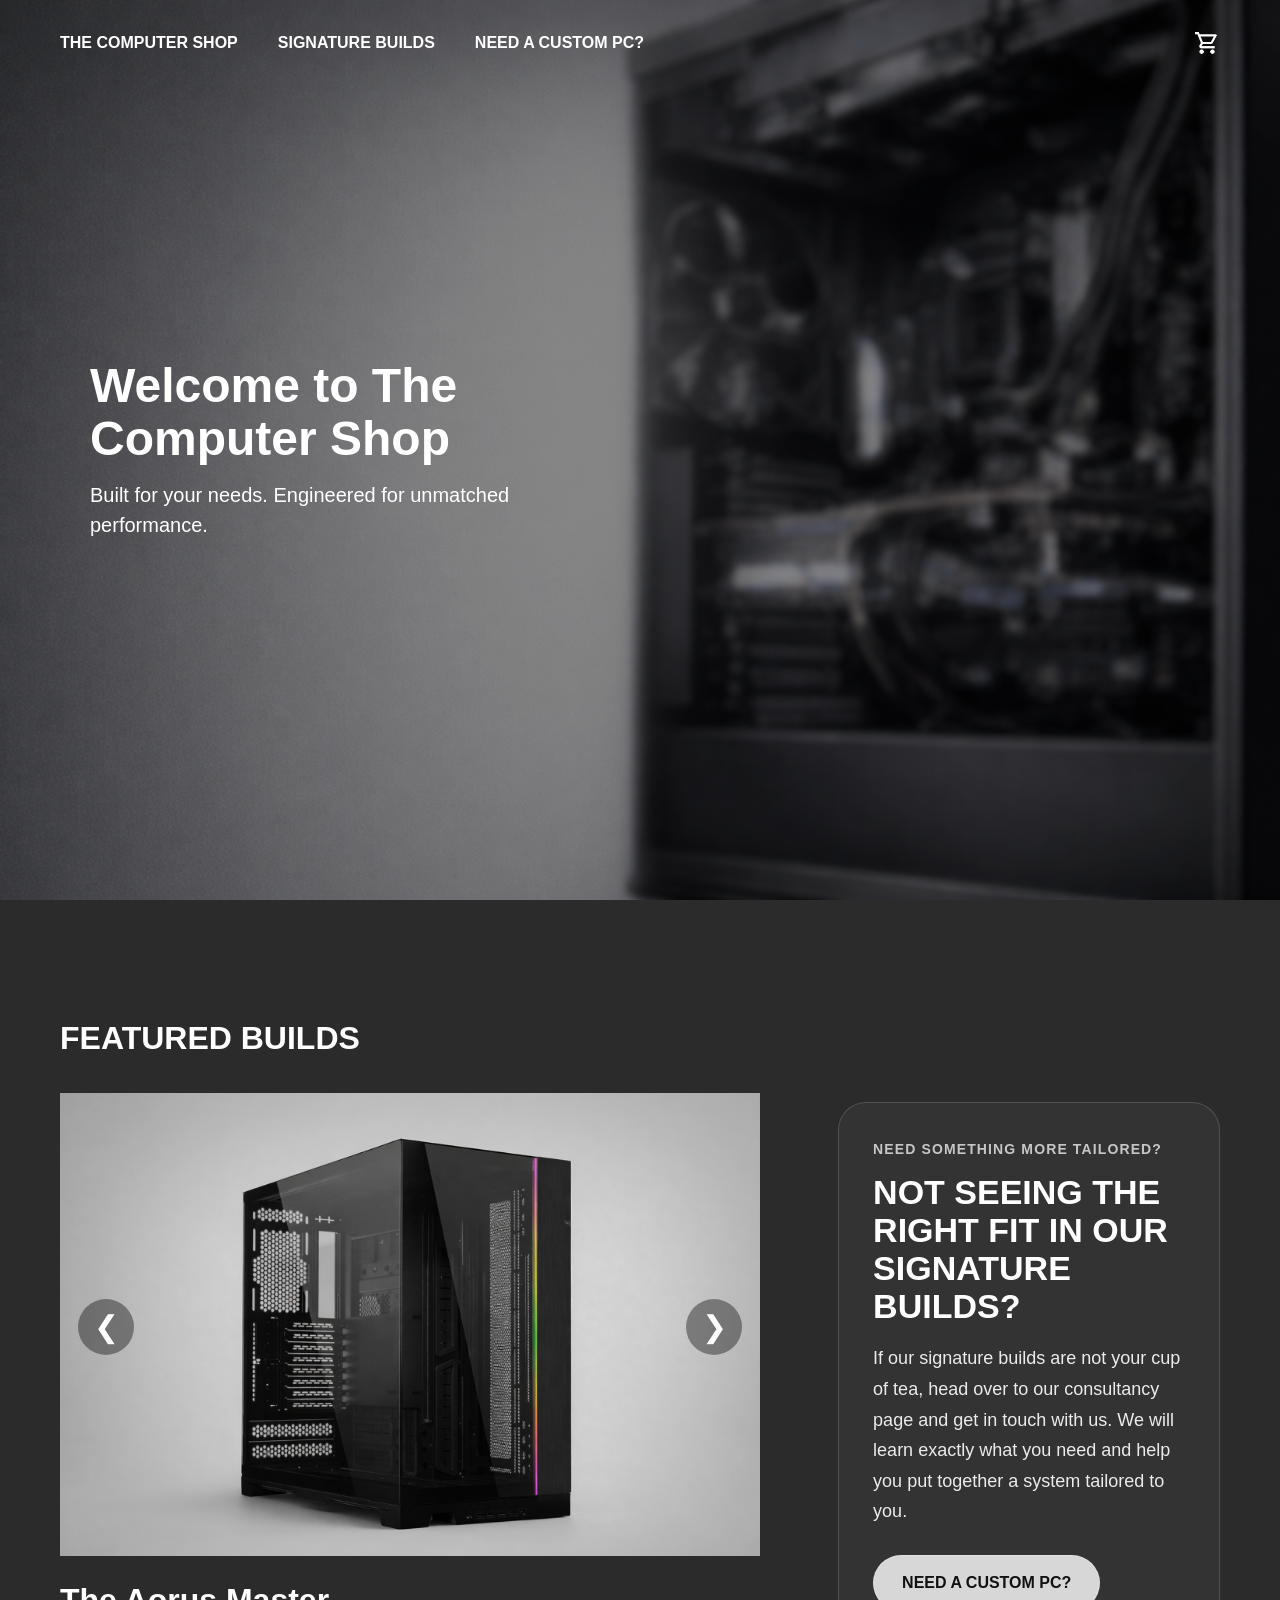
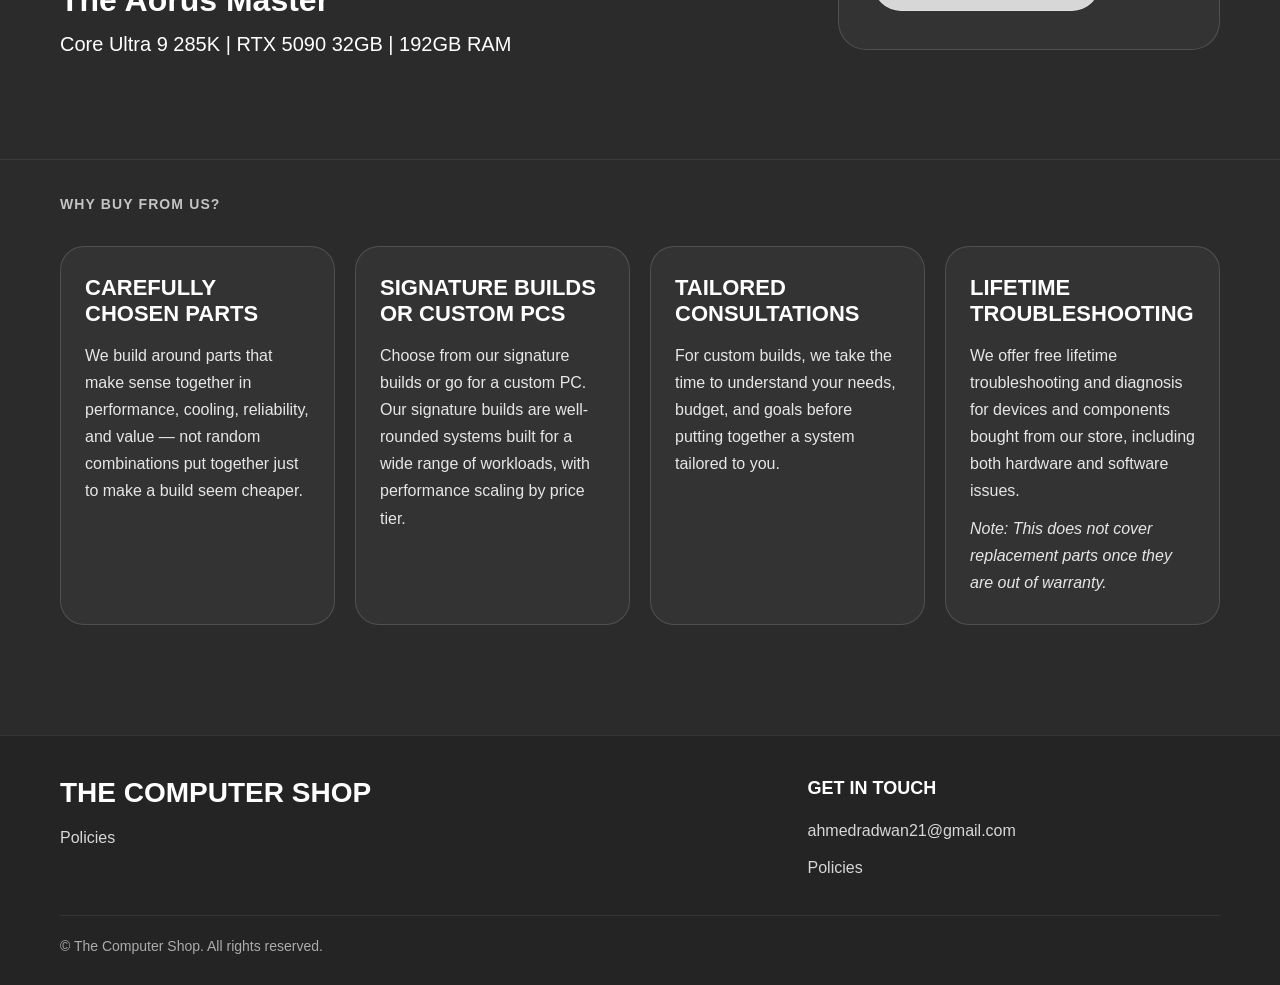
==== commit b088731f: "Update index.html" ====
--- a/index.html
+++ b/index.html
@@ -171,10 +171,9 @@
     <div class="site-footer-grid">
       <div class="site-footer-column site-footer-brand">
         <h2>The Computer Shop</h2>
-        <p>
-          Carefully selected parts, balanced builds, and tailored recommendations
-          for people who want a system that actually fits their needs.
-        </p>
+<ul class="site-footer-links">
+  <li><a href="policies.html">Policies</a></li>
+</ul>
       </div>
 
 <div class="site-footer-column">
--- a/style.css
+++ b/style.css
@@ -2191,3 +2191,108 @@
     font-size: 24px;
   }
 }
+
+/* Policies page */
+
+.policies-page {
+  min-height: 100vh;
+  background: #2a2b2a;
+  padding-top: 120px;
+}
+
+.policies-hero {
+  padding: 120px 60px 40px;
+}
+
+.policies-hero-inner {
+  max-width: 980px;
+  margin: 0 auto;
+}
+
+.policies-eyebrow {
+  font-size: 14px;
+  font-weight: bold;
+  letter-spacing: 0.08em;
+  text-transform: uppercase;
+  color: rgba(255, 255, 255, 0.72);
+  margin-bottom: 16px;
+}
+
+.policies-hero h1 {
+  font-size: 52px;
+  line-height: 1.08;
+  text-transform: uppercase;
+  margin-bottom: 20px;
+}
+
+.policies-intro {
+  max-width: 820px;
+  font-size: 19px;
+  line-height: 1.7;
+  color: rgba(255, 255, 255, 0.88);
+}
+
+.policies-content {
+  padding: 0 60px 90px;
+}
+
+.policies-content-inner {
+  max-width: 980px;
+  margin: 0 auto;
+  display: grid;
+  gap: 22px;
+}
+
+.policy-block {
+  padding: 28px 30px;
+  border: 1px solid rgba(255, 255, 255, 0.14);
+  border-radius: 24px;
+  background: rgba(255, 255, 255, 0.03);
+}
+
+.policy-block h2 {
+  font-size: 24px;
+  line-height: 1.25;
+  text-transform: uppercase;
+  margin-bottom: 16px;
+}
+
+.policy-block p {
+  font-size: 16px;
+  line-height: 1.8;
+  color: rgba(255, 255, 255, 0.88);
+}
+
+.policy-block p + p {
+  margin-top: 14px;
+}
+
+@media (max-width: 900px) {
+  .policies-hero {
+    padding: 90px 25px 30px;
+  }
+
+  .policies-content {
+    padding: 0 25px 70px;
+  }
+
+  .policies-hero h1 {
+    font-size: 36px;
+  }
+
+  .policies-intro {
+    font-size: 17px;
+  }
+
+  .policy-block {
+    padding: 22px 20px;
+  }
+
+  .policy-block h2 {
+    font-size: 20px;
+  }
+
+  .policy-block p {
+    font-size: 15px;
+  }
+}
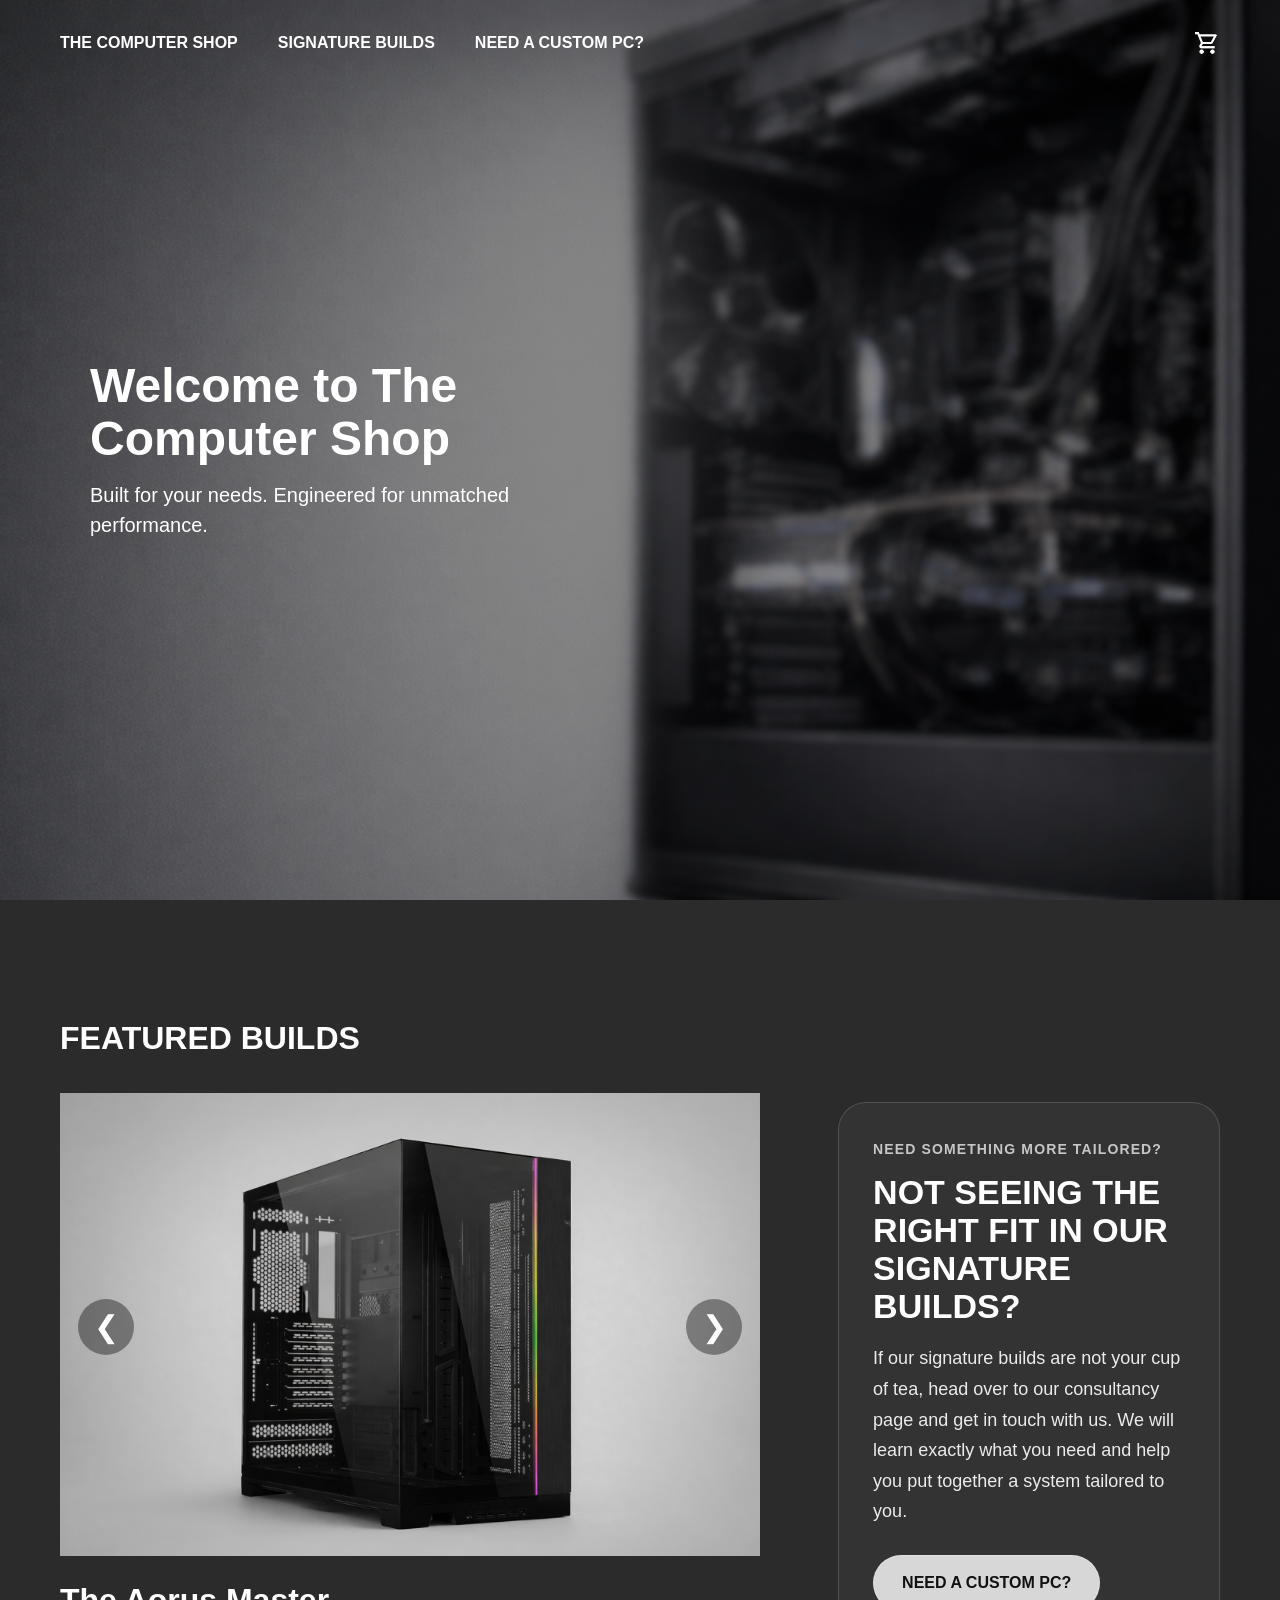
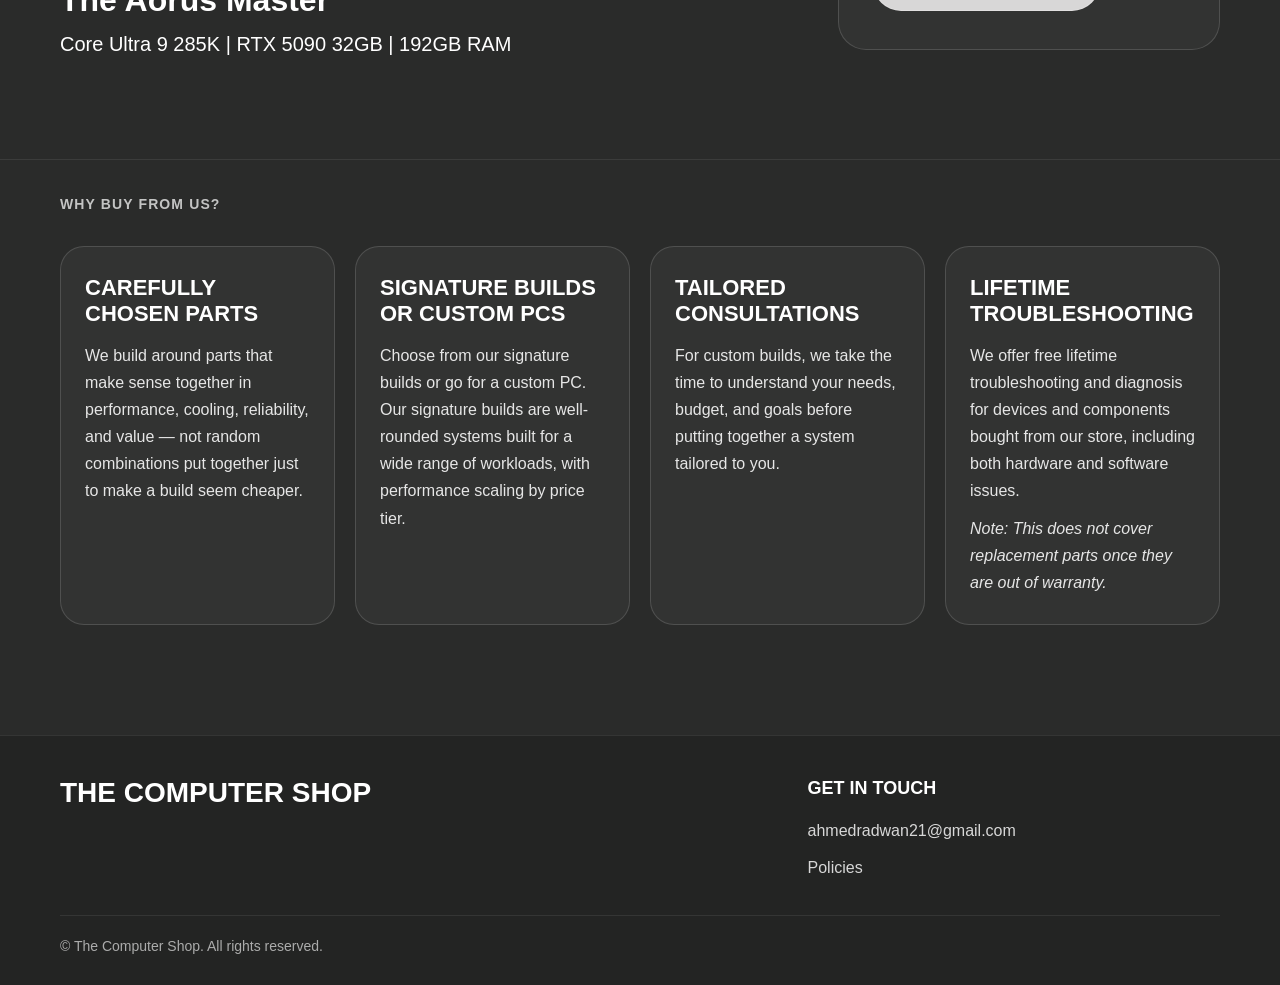
==== commit 4a5a691d: "Update index.html" ====
--- a/index.html
+++ b/index.html
@@ -171,9 +171,6 @@
     <div class="site-footer-grid">
       <div class="site-footer-column site-footer-brand">
         <h2>The Computer Shop</h2>
-<ul class="site-footer-links">
-  <li><a href="policies.html">Policies</a></li>
-</ul>
       </div>
 
 <div class="site-footer-column">
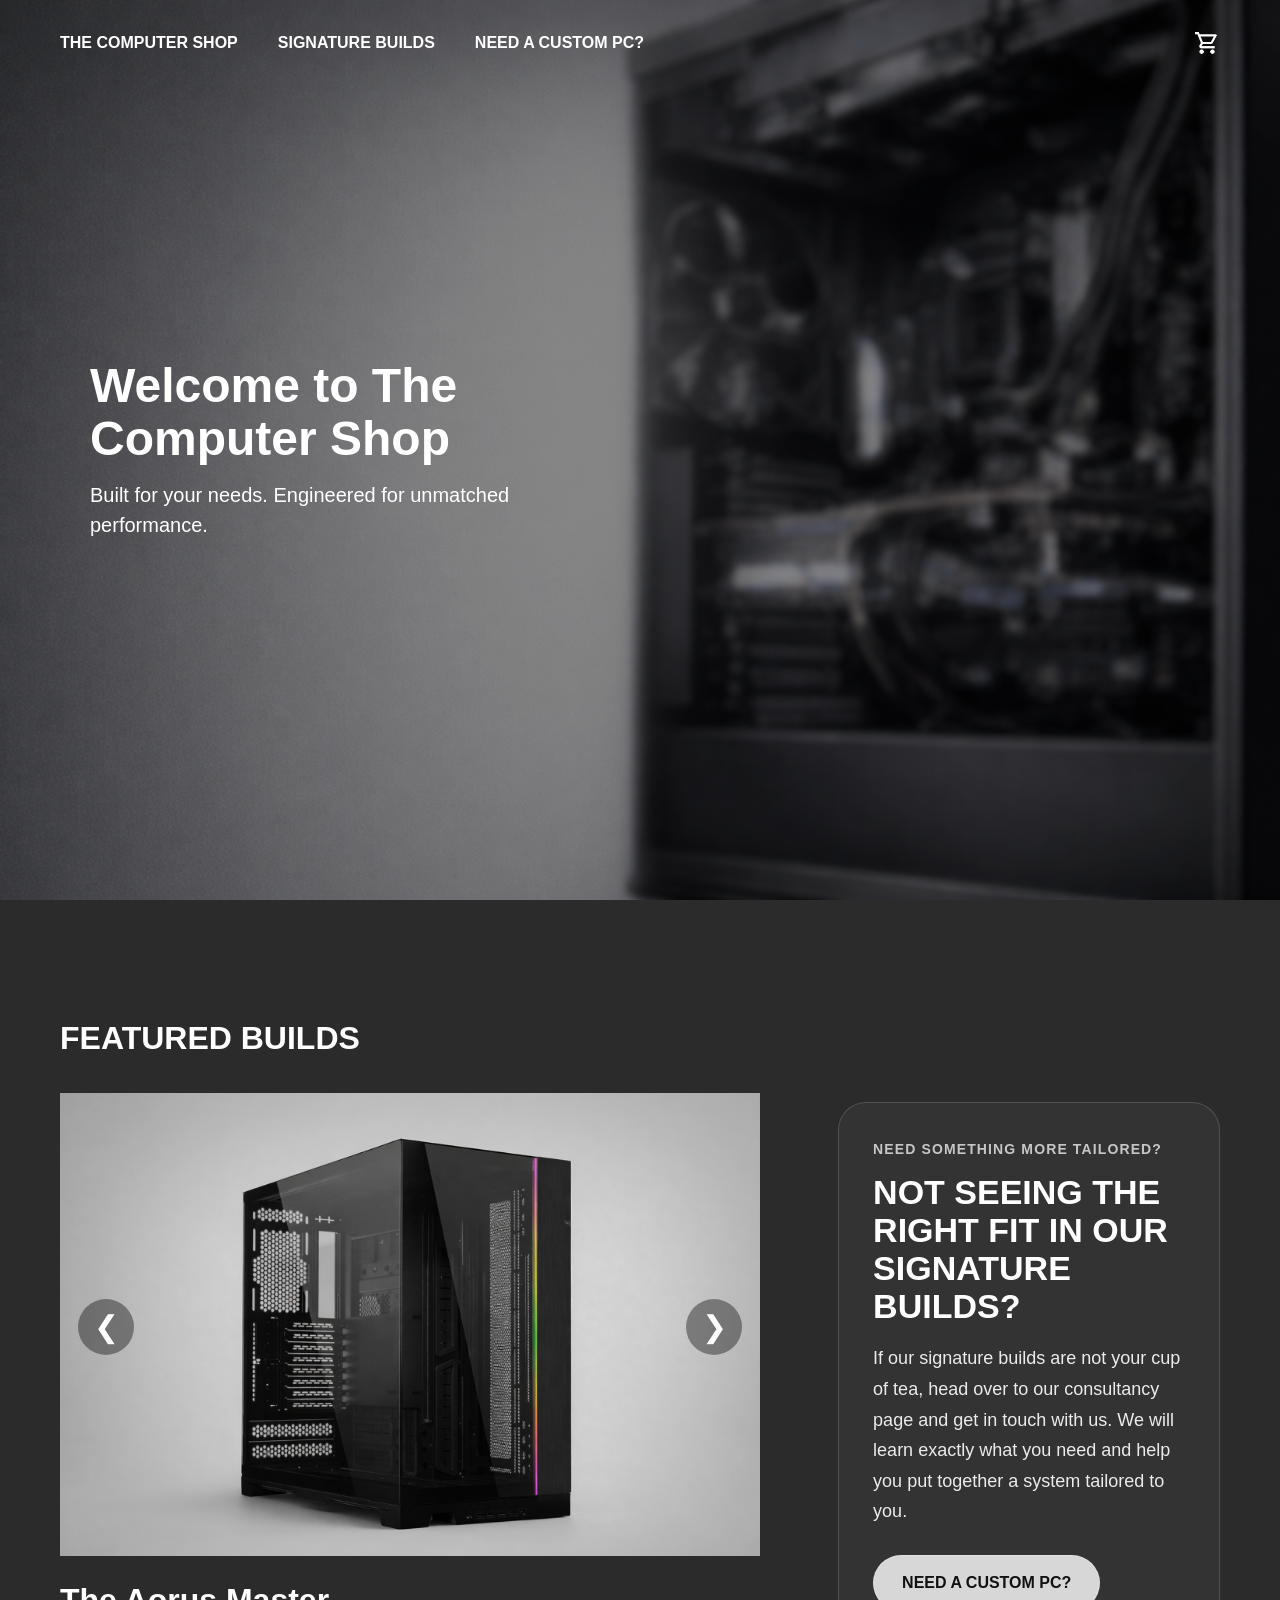
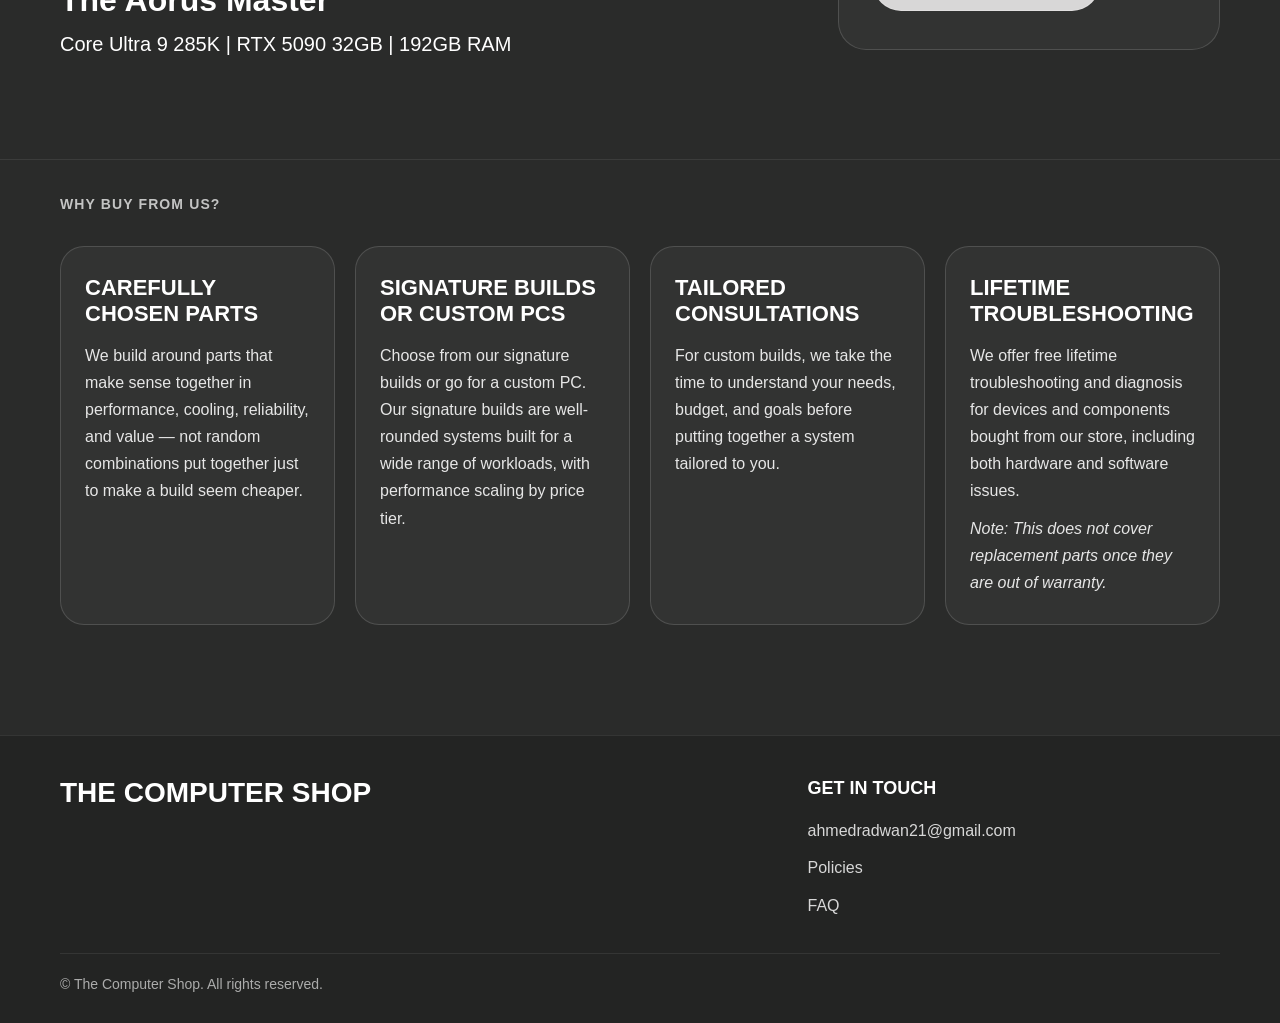
==== commit 4a300ce0: "Update index.html" ====
--- a/index.html
+++ b/index.html
@@ -178,6 +178,7 @@
   <ul class="site-footer-links">
     <li><a href="mailto:ahmedradwan21@gmail.com">ahmedradwan21@gmail.com</a></li>
     <li><a href="policies.html">Policies</a></li>
+    <li><a href="faq.html">FAQ</a></li>
   </ul>
 </div>
     </div>
